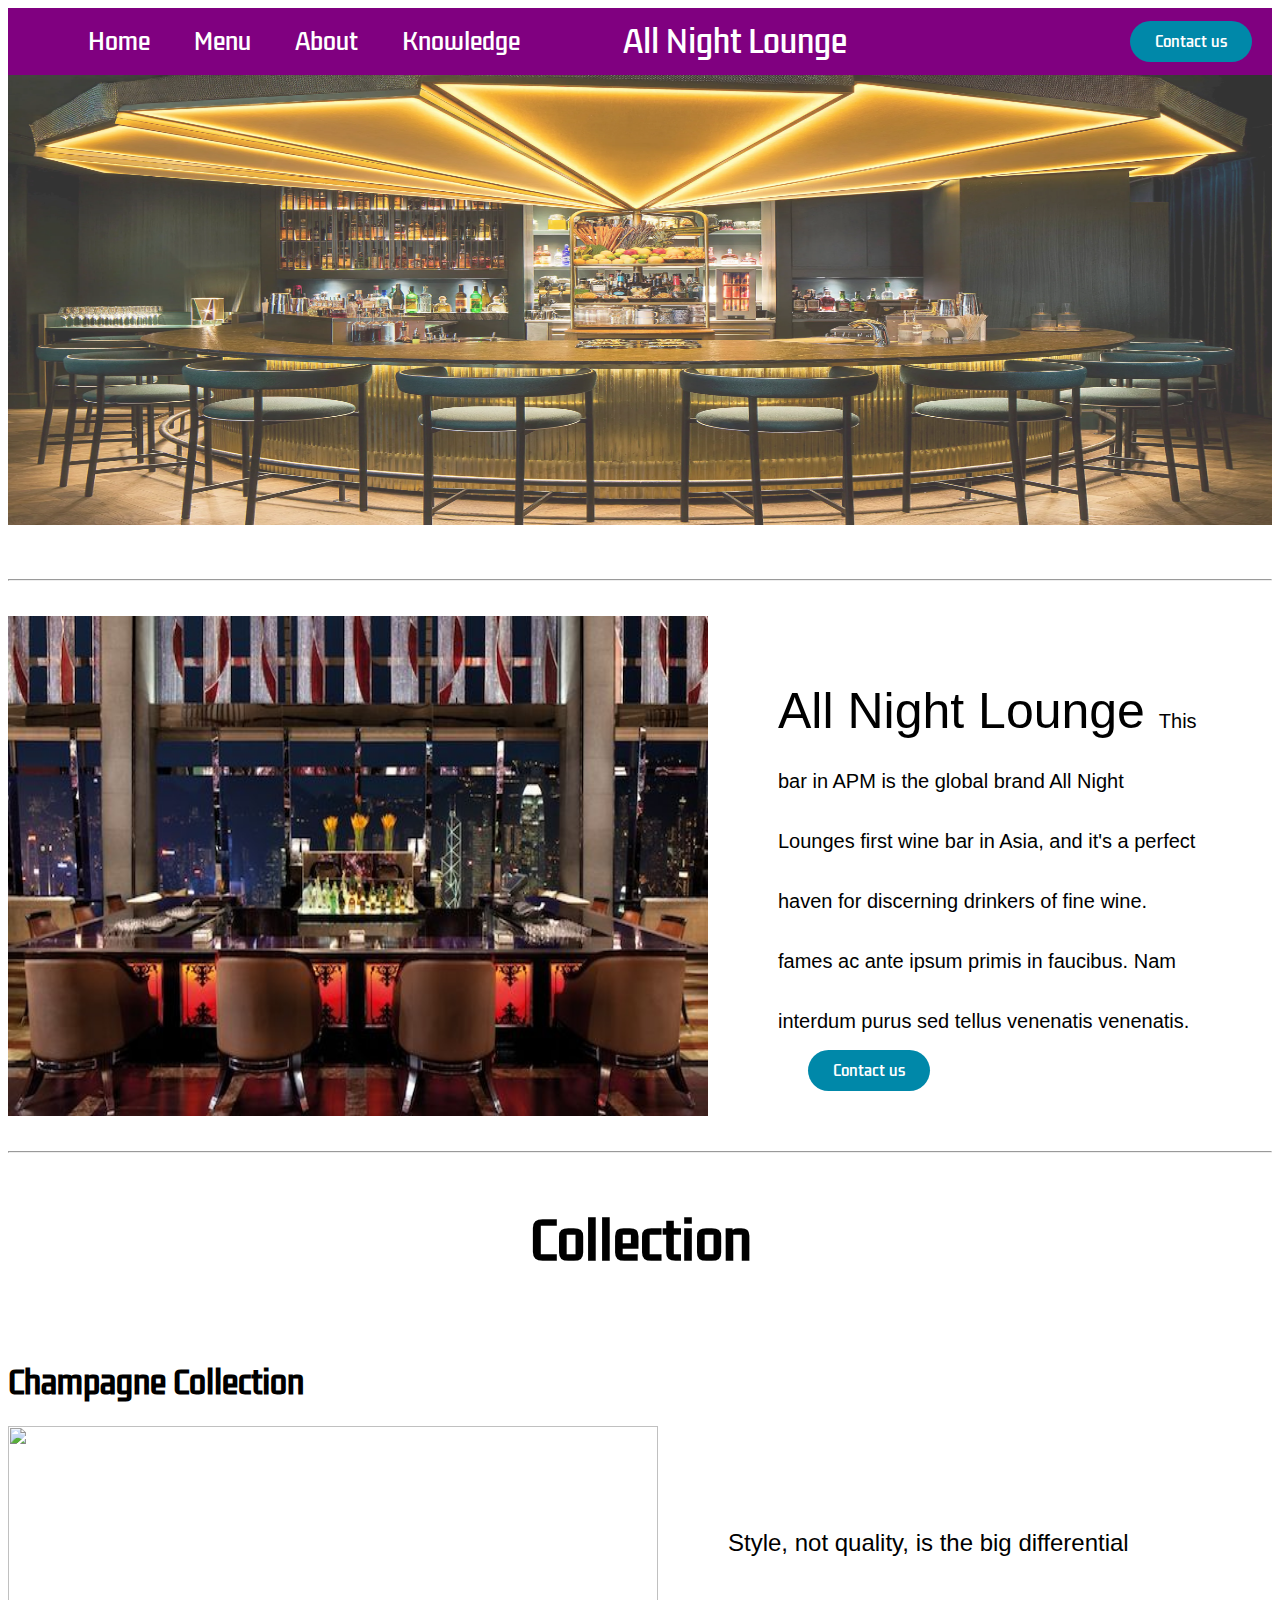
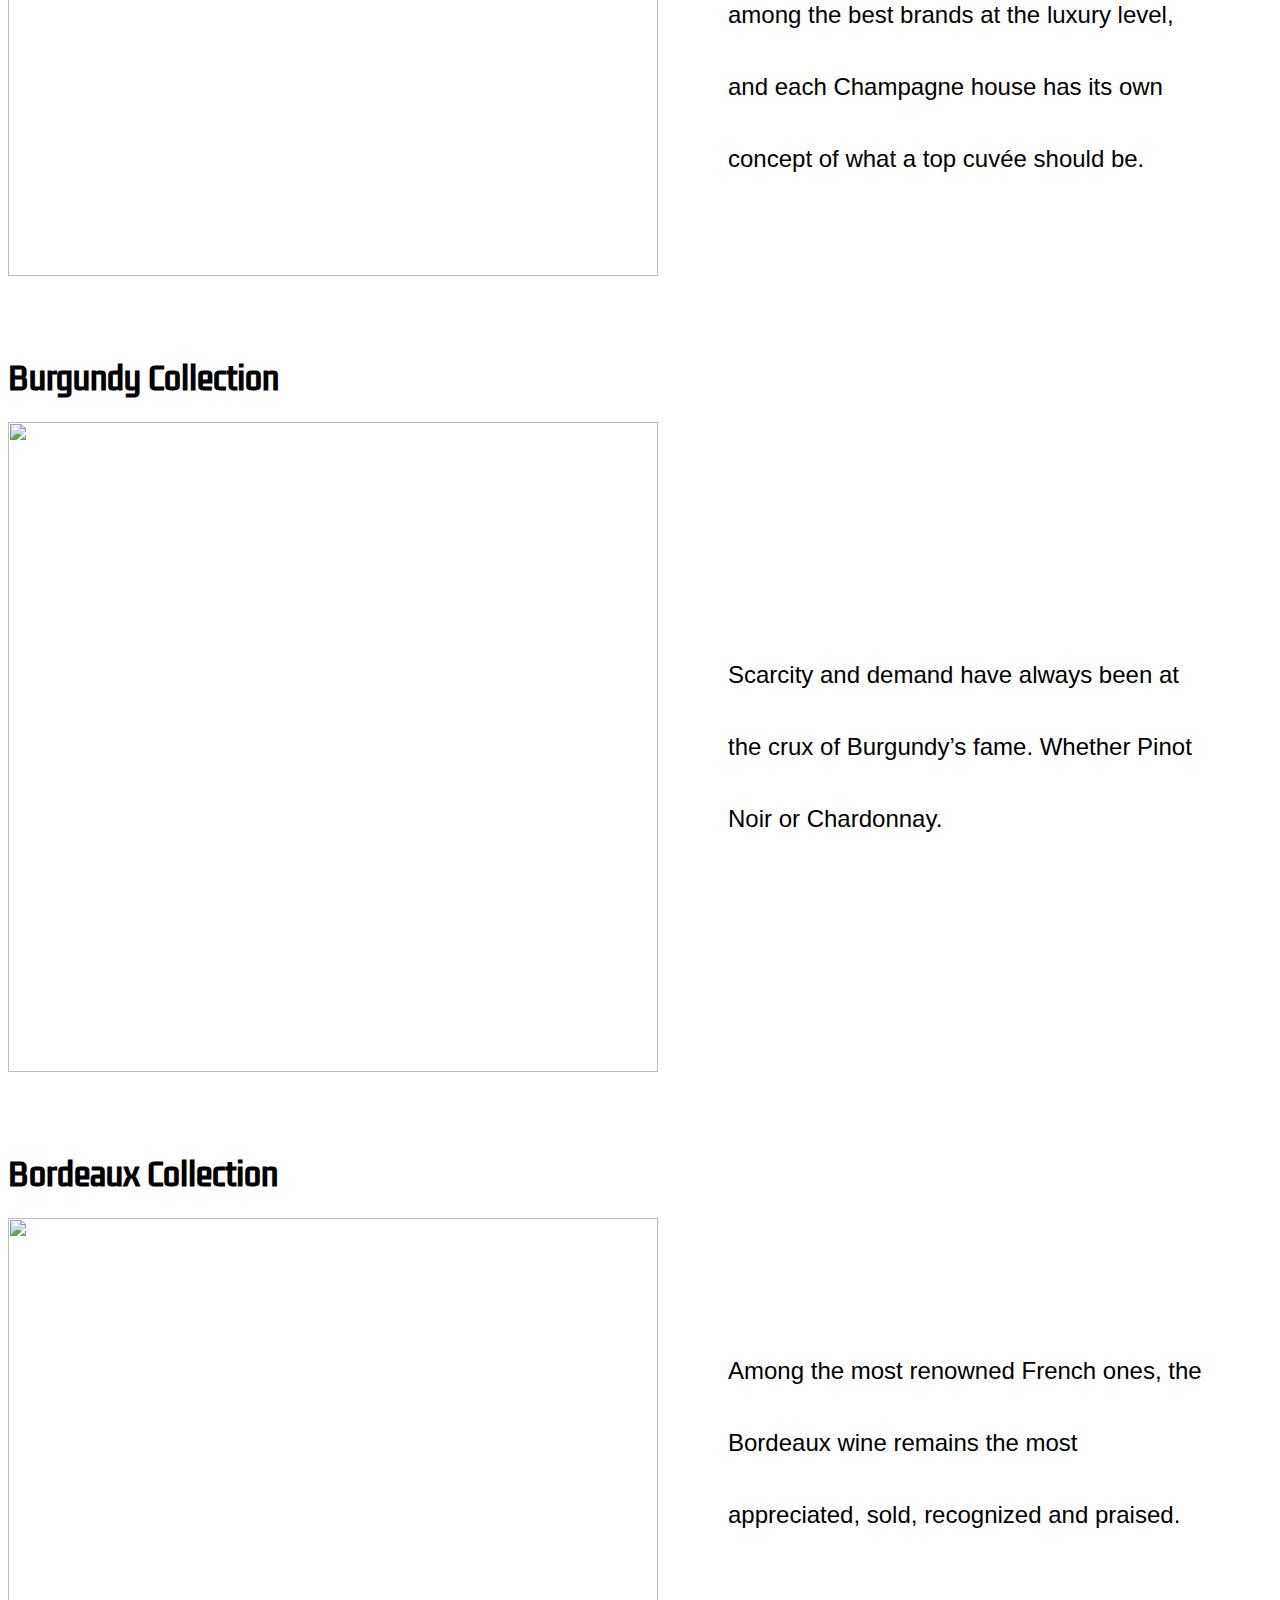
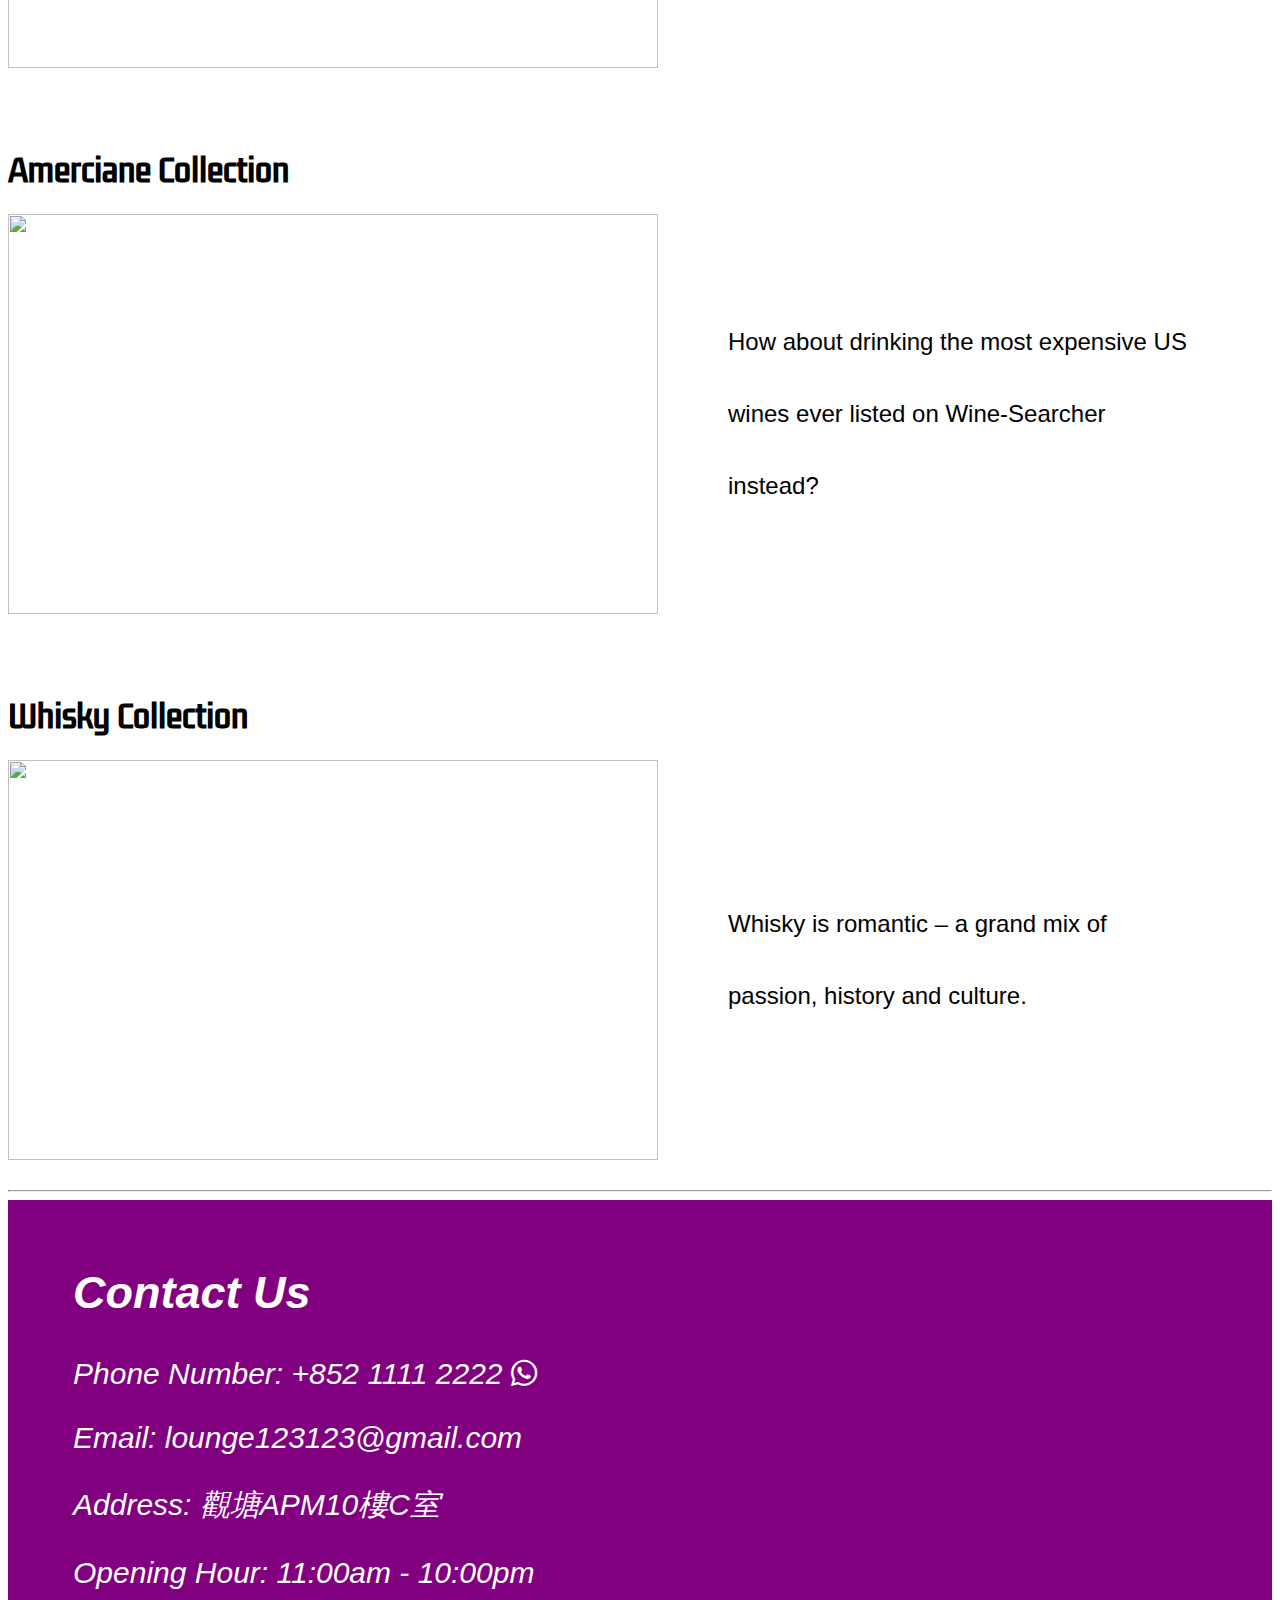
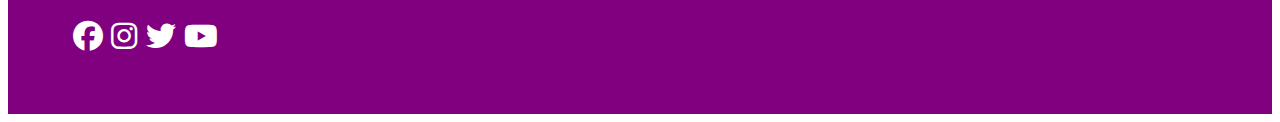
==== index.html @ a7b727e2 "add index" ====
<!DOCTYPE html>
<html lang="en">

<head>
    <meta charset="UTF-8" />
    <meta http-equiv="X-UA-Compatible" content="IE=edge" />
    <meta name="viewport" content="width=device-width, initial-scale=1.0" />
    <title>All night lounge</title>
    <link rel="stylesheet" href="style.css" />
    <link rel="stylesheet" 
href="https://cdnjs.cloudflare.com/ajax/libs/font-awesome/6.1.1/css/all.min.css">

</head>
<body class="main-layout">
    <!-- Navbar -->
    <header>
        <nav id="ReturnToTop">
            <ul class='nav_link'>
                <li><a href='index.html'>Home</a></li>
                <li><a href='menu.html'>Menu</a></li>
                <li><a href='About.html'>About</a></li>
                <li><a href="knowledge.html">Knowledge</a></li>
            </ul>
        </nav>

      <a class="name" href="index.html">All Night Lounge</a>
      <a class="btn" href="#contact"><button>Contact us</button></a>
      
    </header>
    <!-- Title -->
    <main>
        <button type="button" class="topButton"><a href="#ReturnToTop">Back to top</a></button>
        <div class='jumbotro'>
            <div transform: translate3d(0px, 359.5px, 0px); background: url('lounge.webp'); opacity: 1;>
                <img alt='lounge' id='onepic' src="louge.webp" width="100%" height="100%" />
            </div>
        </div>

    </main>
    <hr class='hr1'>
    <div class='intro'>
        <img id='twopic' src="lounge.jpeg" alt="loungeinside">
        <p><span class='key'>All Night Lounge </span>This bar in APM is the global brand All Night Lounges first wine bar in Asia, and it's a perfect haven for discerning drinkers of fine wine.
            fames ac ante ipsum primis in faucibus.
            Nam interdum purus sed tellus venenatis venenatis. </p>

    </div>
    <a class='btn2' href="#contact"><button>Contact us</button></a>

    <p> </p>

    <hr class='hr2'>

    <!-- Collection -->

    <h3 class='collection'>Collection</h3>



    <!-- Main content -->
      <section>
        <h2 class="subtitle-index">Champagne Collection</h2>
        <article id="champagne-index">
            <div class="champagne-index">
                <img src="https://thefinestbubble.com/news-and-reviews/wp-content/uploads/2016/09/thirteen-prestige-cuvee-champagnes-from-vintage-2002-jancis-robinson.jpg" width="650" height="450">
                <p>Style, not quality, is the big differential among the best brands at the luxury level, 
                <br/>
                and each Champagne house has its own concept of what a top cuvée should be.</p>
            </div>
        </article>

        <h2 class="subtitle-index">Burgundy Collection</h2>
        <article id="burgundy-index">
            <div class="burgundy-index">
            <img src="https://www.finewineexperience.com/files/images/BH2020-1990-800-2.jpg" width="650" height="650">
            <p>Scarcity and demand have always been at the crux of Burgundy’s fame. Whether Pinot Noir or Chardonnay.</p>
            </div> 
        </article>

        <h2 class="subtitle-index">Bordeaux Collection</h2>
        <article id="bordeaux-index">
            <div class="bordeaux-index">
            <img src="https://keyassets.timeincuk.net/inspirewp/live/wp-content/uploads/sites/34/2022/05/Sothebys-rare-bordeaux-vinous-treasures-920x609.jpg" width="650" height="450">
            <p>Among the most renowned French ones, the Bordeaux wine remains the most appreciated, sold, recognized and praised.</p>
            </div>
        </article>

        <h2 class="subtitle-index">Amerciane Collection</h2>
        <article id="americiane-index">
            <div class="americiane-index">
            <img src="https://robbreport.com/wp-content/uploads/2020/05/california-cult-wines.jpg" width="650" height="400">
            <p>How about drinking the most expensive US wines ever listed on Wine-Searcher instead?</p>
            </div>
        </article>

        <h2 class="subtitle-index">Whisky Collection</h2>
        <article id="macallan-index">
            <div class="macallan-index">
            <img src="https://svcollective.com/wp-content/uploads/2020/05/im-120442-1024x629.jpg" width="650" height="400">
            <p>Whisky is romantic – a grand mix of passion, history and culture.</p>
            </div>
        </article>        
    </section>
</body>

    <hr class='hr2'>

<!-- Contact Us -->
<footer class="contactUs">
    <div class="contact" id="contact">
        <div class="contactInfo">
            <h2>Contact Us</h2>
            <p>Phone Number: +852 1111 2222 <i class="fa-brands fa-whatsapp"></i></p>
            <p>Email: lounge123123@gmail.com</p>
            <p>Address: 觀塘APM10樓C室</p>
            <p>Opening Hour: 11:00am - 10:00pm</p>
            <i class="fa-brands fa-facebook"></i>
            <i class="fa-brands fa-instagram"></i>
            <i class="fa-brands fa-twitter"></i>
            <i class="fa-brands fa-youtube"></i>
        </div>
        <div class="map">
            <iframe
                src="https://www.google.com/maps/embed?pb=!1m18!1m12!1m3!1d7382.169802603218!2d114.22345111855562!3d22.3126286170932!2m3!1f0!2f0!3f0!3m2!1i1024!2i768!4f13.1!3m3!1m2!1s0x3404014f93f2b10f%3A0xf5e1a2461194aa9a!2sAPM!5e0!3m2!1szh-TW!2shk!4v1654232585144!5m2!1szh-TW!2shk"
                width="600" height="450" style="border: 0" allowfullscreen="" loading="lazy"
                referrerpolicy="no-referrer-when-downgrade"></iframe>
        </div>
    </div>
</footer>

</html>
---- style.css ----
/* contactUS style */
@import url("https://fonts.googleapis.com/css2?family=Kdam+Thmor+Pro&display=swap");
.contactUs {
  background-color: purple;
}
.contact {
  padding: 30px;
  display: flex;
  justify-content: space-around;
}
.contactInfo {
  font-size: 30px;
  font-family: "Trebuchet MS", "Lucida Sans Unicode", "Lucida Grande",
    "Lucida Sans", Arial, sans-serif;
  font-style: oblique;
  color: white;
}

/* Nav Bars*/
li,
a,
button {
  font-family: "Kdam Thmor Pro", sans-serif;
  font-size: larger;
  color: white;
  text-decoration: none;
}
header {
  display: flex;
  justify-content: space-between;
  align-items: center;
  background-color: purple;
  padding: 0 20px;
}
.nav_link {
  list-style: none;
}
.nav_link li {
  display: inline-block;
  padding: 0px 20px;
}
.nav_link li a {
  transition: all 0.3s ease 0s;
}
.nav_link li a:hover {
  color: green;
}
button {
  padding: 9px 25px;
  background-color: rgba(0, 136, 169, 1);
  border: none;
  border-radius: 50px;
  font-size: 15px;
  cursor: pointer;

  transition: all 0.3s ease 0s;
}
button:hover {
  background-color: rgba(0, 136, 169, 0.8);
}
.name {
  font-size: 30px;
  margin-right: 200px;
}
.name:hover {
  color: green;
}
#onepic {
  opacity: 0.8;
  height: 450px;
}


/*Intro*/
#twopic {
  width: 700px;
  height: 500px;
}
.collection {
  text-align: center;
  font-family: "Kdam Thmor Pro", sans-serif;
  font-size: 50px;
}
.hr1 {
  margin-top: 50px;
  margin-bottom: 30px;
}
.hr2 {
  margin-top: 30px;
}
.intro {
  display: flex;
  justify-content: space-between;
  align-items: center;
}
.intro p {
  margin: 70px;
  line-height: 3em;
  font-weight: 100px;
  font-size: 20px;
  font-family: "Trebuchet MS", "Lucida Sans Unicode", "Lucida Grande",
  "Lucida Sans", Arial, sans-serif;
}
.key {
  font-size: 50px;
  font-weight: 200px;
}
.btn2 {
  position: absolute;
  right: 350px;
  top: 1050px;
}
.topButton {
  position: fixed;
  top: 880px;
  left: 1750px;
}

/* index main context style */
.subtitle-index {
  text-align: left;
  font-family: "Kdam Thmor Pro", sans-serif;
  font-size: 30px;
  margin-top: 80px;
  margin-bottom: 20px;
}
.champagne-index {
  display: flex;
  justify-content: flex-start;
  align-items: center;
}
.champagne-index p {
  margin: 70px;
  line-height: 3em;
  font-weight: 100px;
  font-size: 24px;
  font-family: "Trebuchet MS", "Lucida Sans Unicode", "Lucida Grande",
  "Lucida Sans", Arial, sans-serif;
}
.burgundy-index {
  display: flex;
  justify-content: flex-start;
  align-items: center;
}
.burgundy-index p {
  margin: 70px;
  line-height: 3em;
  font-weight: 100px;
  font-size: 24px;
  font-family: "Trebuchet MS", "Lucida Sans Unicode", "Lucida Grande",
  "Lucida Sans", Arial, sans-serif;
}
.bordeaux-index {
  display: flex;
  justify-content: flex-start;
  align-items: center;
}
.bordeaux-index p {
  margin: 70px;
  line-height: 3em;
  font-weight: 100px;
  font-size: 24px;
  font-family: "Trebuchet MS", "Lucida Sans Unicode", "Lucida Grande",
  "Lucida Sans", Arial, sans-serif;
}
.americiane-index {
  display: flex;
  justify-content: flex-start;
  align-items: center;
}
.americiane-index p {
  margin: 70px;
  line-height: 3em;
  font-weight: 100px;
  font-size: 24px;
  font-family: "Trebuchet MS", "Lucida Sans Unicode", "Lucida Grande",
  "Lucida Sans", Arial, sans-serif;
}
.macallan-index {
  display: flex;
  justify-content: flex-start;
  align-items: center;
}
.macallan-index p {
  margin: 70px;
  line-height: 3em;
  font-weight: 100px;
  font-size: 24px;
  font-family: "Trebuchet MS", "Lucida Sans Unicode", "Lucida Grande",
  "Lucida Sans", Arial, sans-serif;
}

/*Menu Page*/
.menutitle {
  text-align: center;
  font-family: "Kdam Thmor Pro", sans-serif;
  font-size: 50px;
}

#champagne1 {
  margin-left: 200px;
  line-height: 2.5em;
}
#redwine {
  margin-left: 200px;
  margin-top:100px;
  line-height: 2.5em;
}
#redwine {
  margin-left: 200px;
  margin-top:100px;
  line-height: 2.5em;
}
#whitewine {
  margin-left: 200px;
  margin-top:100px;
  line-height: 2.5em;
}

#whisky2 {
  margin-left: 200px;
  margin-top:100px;
  line-height: 2.5em;
}
#submit1 {
  text-align: center;
  margin-top: 80px;
  margin-bottom: 80px; 
}
#submit2 {
  background-color: rgba(0, 136, 169, 1);
  border: none;
  border-radius: 50px;
  font-size: 15px;
  cursor: pointer;
  color: white;
  font-size: xx-large;
}

#submit2:hover {
  background-color: rgba(0, 136, 169, 0.8);
}
td { 
  padding: 1em; 
  padding-right: 5em; 
} 

/* knowledge content style */
.knowledge {
  text-align: center;
  font-family: "Kdam Thmor Pro", sans-serif;
  font-size: 50px;
}
.subtitle {
  text-align: left;
  font-family: "Kdam Thmor Pro", sans-serif;
  font-size: 30px;
  margin-top: 80px;
  margin-bottom: 20px;
}
.champagne {
  display: flex;
  justify-content: space-between;
  align-items: center;
}
.champagne p {
  margin: 70px;
  line-height: 3em;
  font-weight: 100px;
  font-size: 24px;
  font-family: "Trebuchet MS", "Lucida Sans Unicode", "Lucida Grande",
  "Lucida Sans", Arial, sans-serif;
}
.redwine {
  display: flex;
  justify-content: space-between;
  align-items: center;
}
.redwine p {
  margin: 70px;
  line-height: 3em;
  font-weight: 100px;
  font-size: 24px;
  font-family: "Trebuchet MS", "Lucida Sans Unicode", "Lucida Grande",
  "Lucida Sans", Arial, sans-serif;
}
.whitewine {
  display: flex;
  justify-content: space-between;
  align-items: center;
}
.whitewine p {
  margin: 70px;
  line-height: 3em;
  font-weight: 100px;
  font-size: 24px;
  font-family: "Trebuchet MS", "Lucida Sans Unicode", "Lucida Grande",
  "Lucida Sans", Arial, sans-serif;
}
.whisky {
  display: flex;
  justify-content: space-between;
  align-items: center;
}
.whisky p {
  margin: 70px;
  line-height: 3em;
  font-weight: 100px;
  font-size: 24px;
  font-family: "Trebuchet MS", "Lucida Sans Unicode", "Lucida Grande",
  "Lucida Sans", Arial, sans-serif;
}

/* About style */
.about-us {
  text-align: center;
  font-family: "Kdam Thmor Pro", sans-serif;
  font-size: 50px;
}
.about-us-mv {
 text-align: center;
  font-family: "Kdam Thmor Pro", sans-serif;
  font-size: 40px; 
}  
.about-subtitle {
  text-align: left;
  font-family: "Kdam Thmor Pro", sans-serif;
  font-size: 30px;
}
.night-story {
  display: flex;
  justify-content: space-around;
  align-items: center;
}
.night-story p {
  margin: 50px;
  line-height: 3em;
  font-weight: 100px;
  font-size: 24px;
  font-family: "Trebuchet MS", "Lucida Sans Unicode", "Lucida Grande",
  "Lucida Sans", Arial, sans-serif;
}
.purpose {
  display: flex;
  justify-content: space-around;
  align-items: center;
}
.purpose p {
  margin: 50px;
  line-height: 3em;
  font-weight: 100px;
  font-size: 24px;
  font-family: "Trebuchet MS", "Lucida Sans Unicode", "Lucida Grande",
  "Lucida Sans", Arial, sans-serif;
}
.mission {
  display: flex;
  justify-content: space-around;
  align-items: center;
}
.mission p {
  margin: 50px;
  line-height: 3em;
  font-weight: 100px;
  font-size: 24px;
  font-family: "Trebuchet MS", "Lucida Sans Unicode", "Lucida Grande",
  "Lucida Sans", Arial, sans-serif;
}
.vision {
  display: flex;
  justify-content: space-around;
  align-items: center;
}
.vision p {
  margin: 50px;
  line-height: 3em;
  font-weight: 100px;
  font-size: 24px;
  font-family: "Trebuchet MS", "Lucida Sans Unicode", "Lucida Grande",
  "Lucida Sans", Arial, sans-serif;
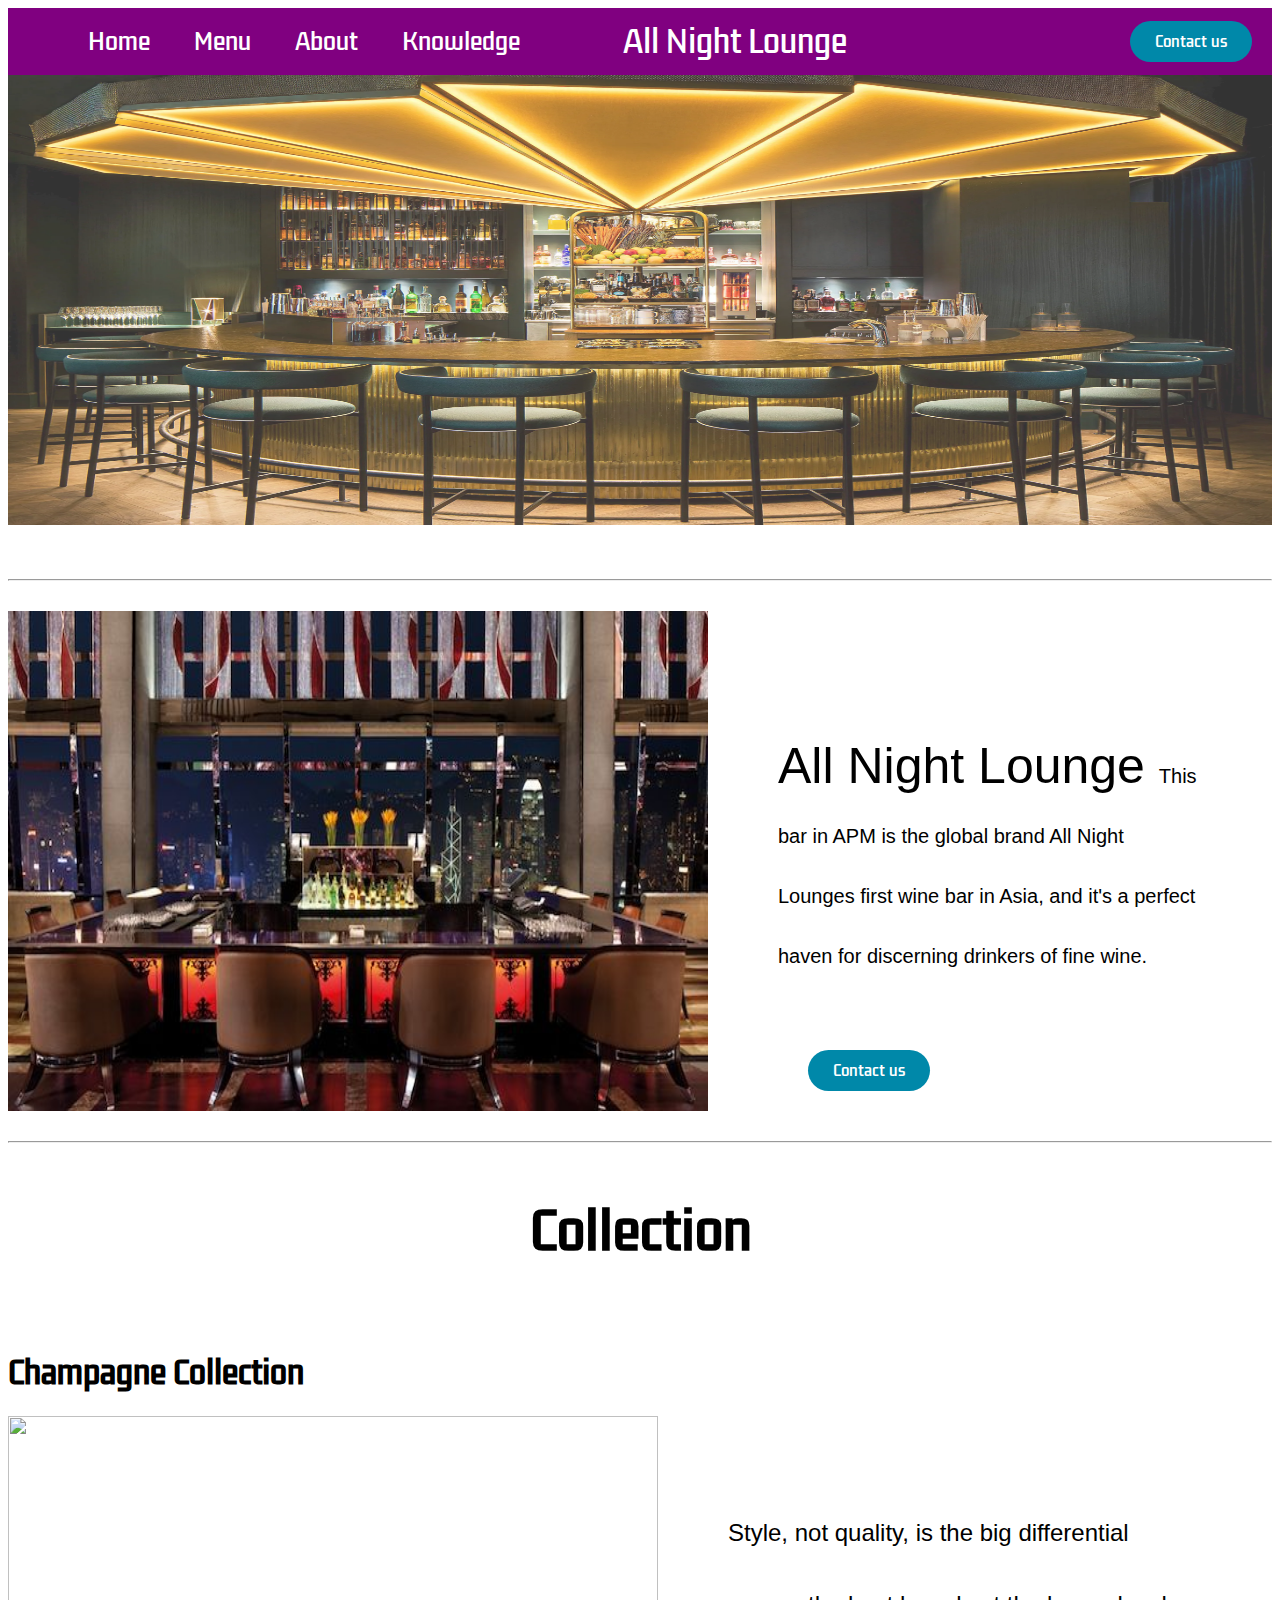
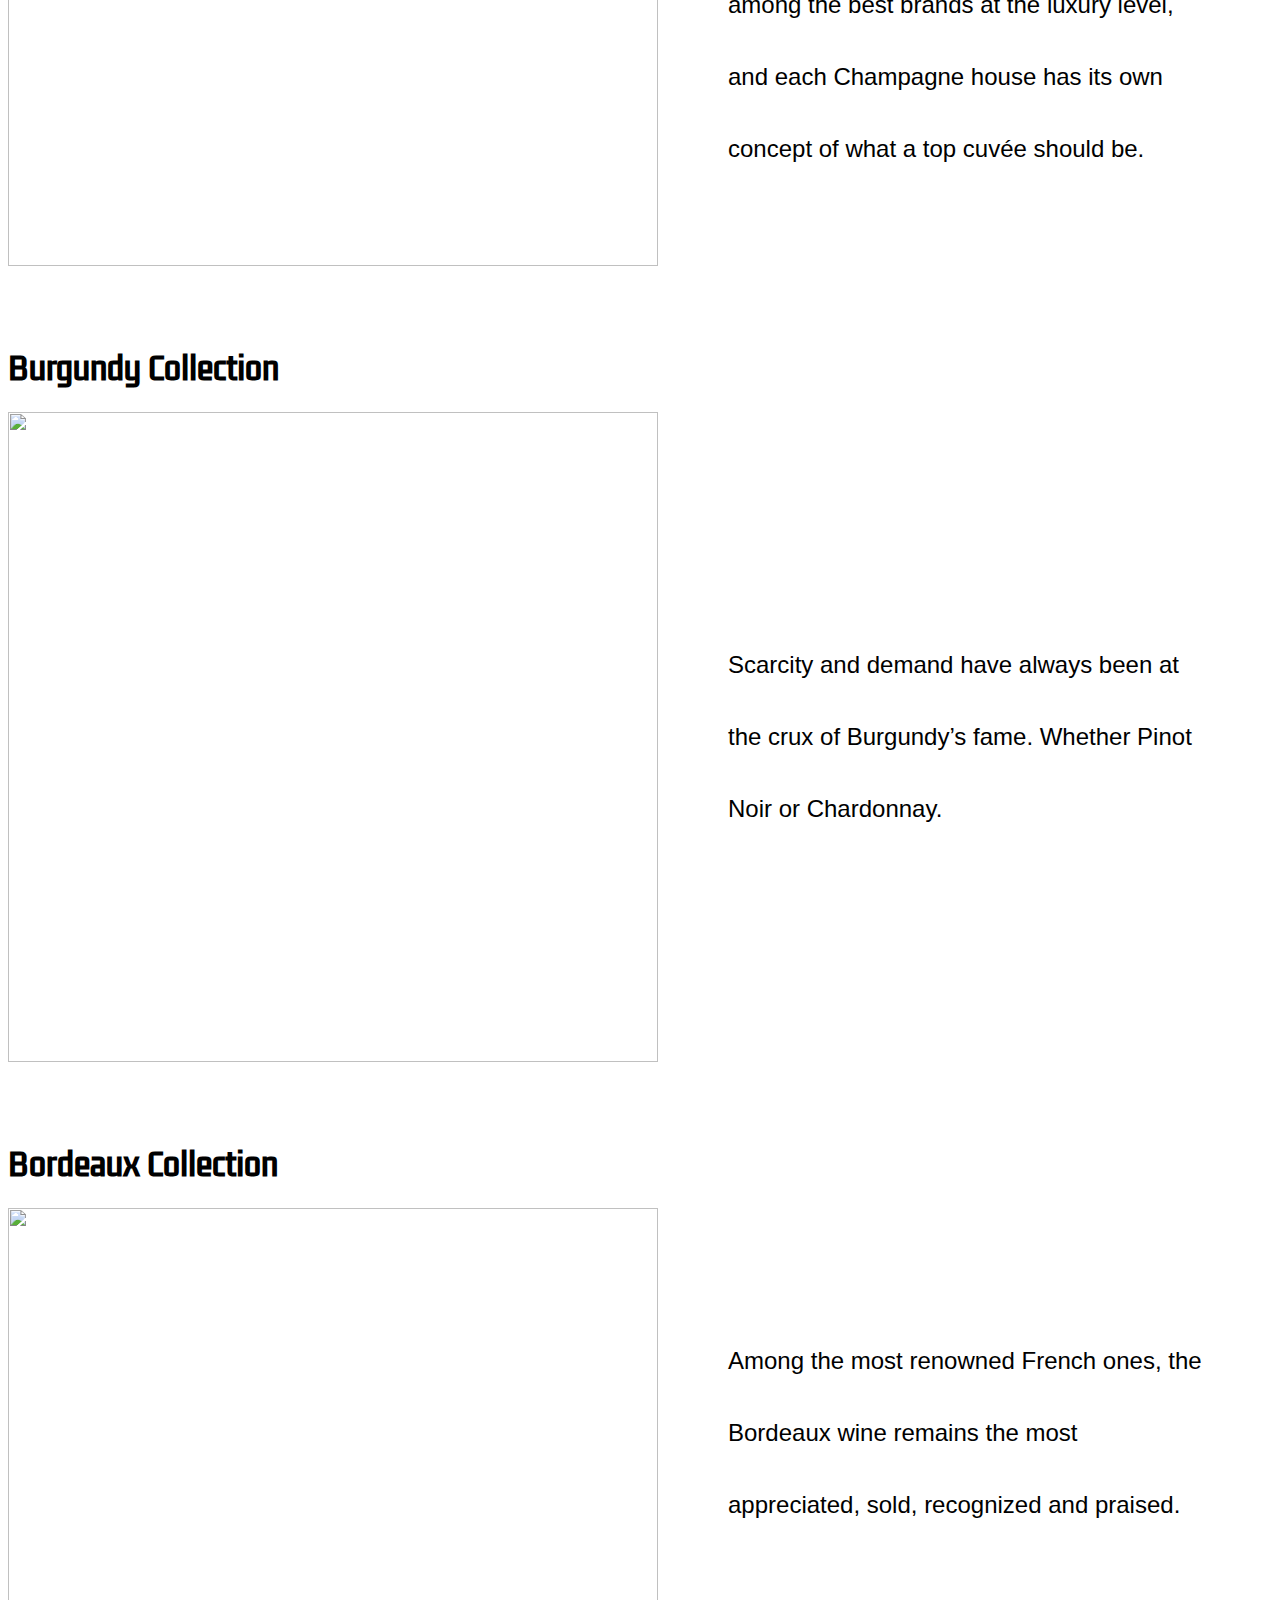
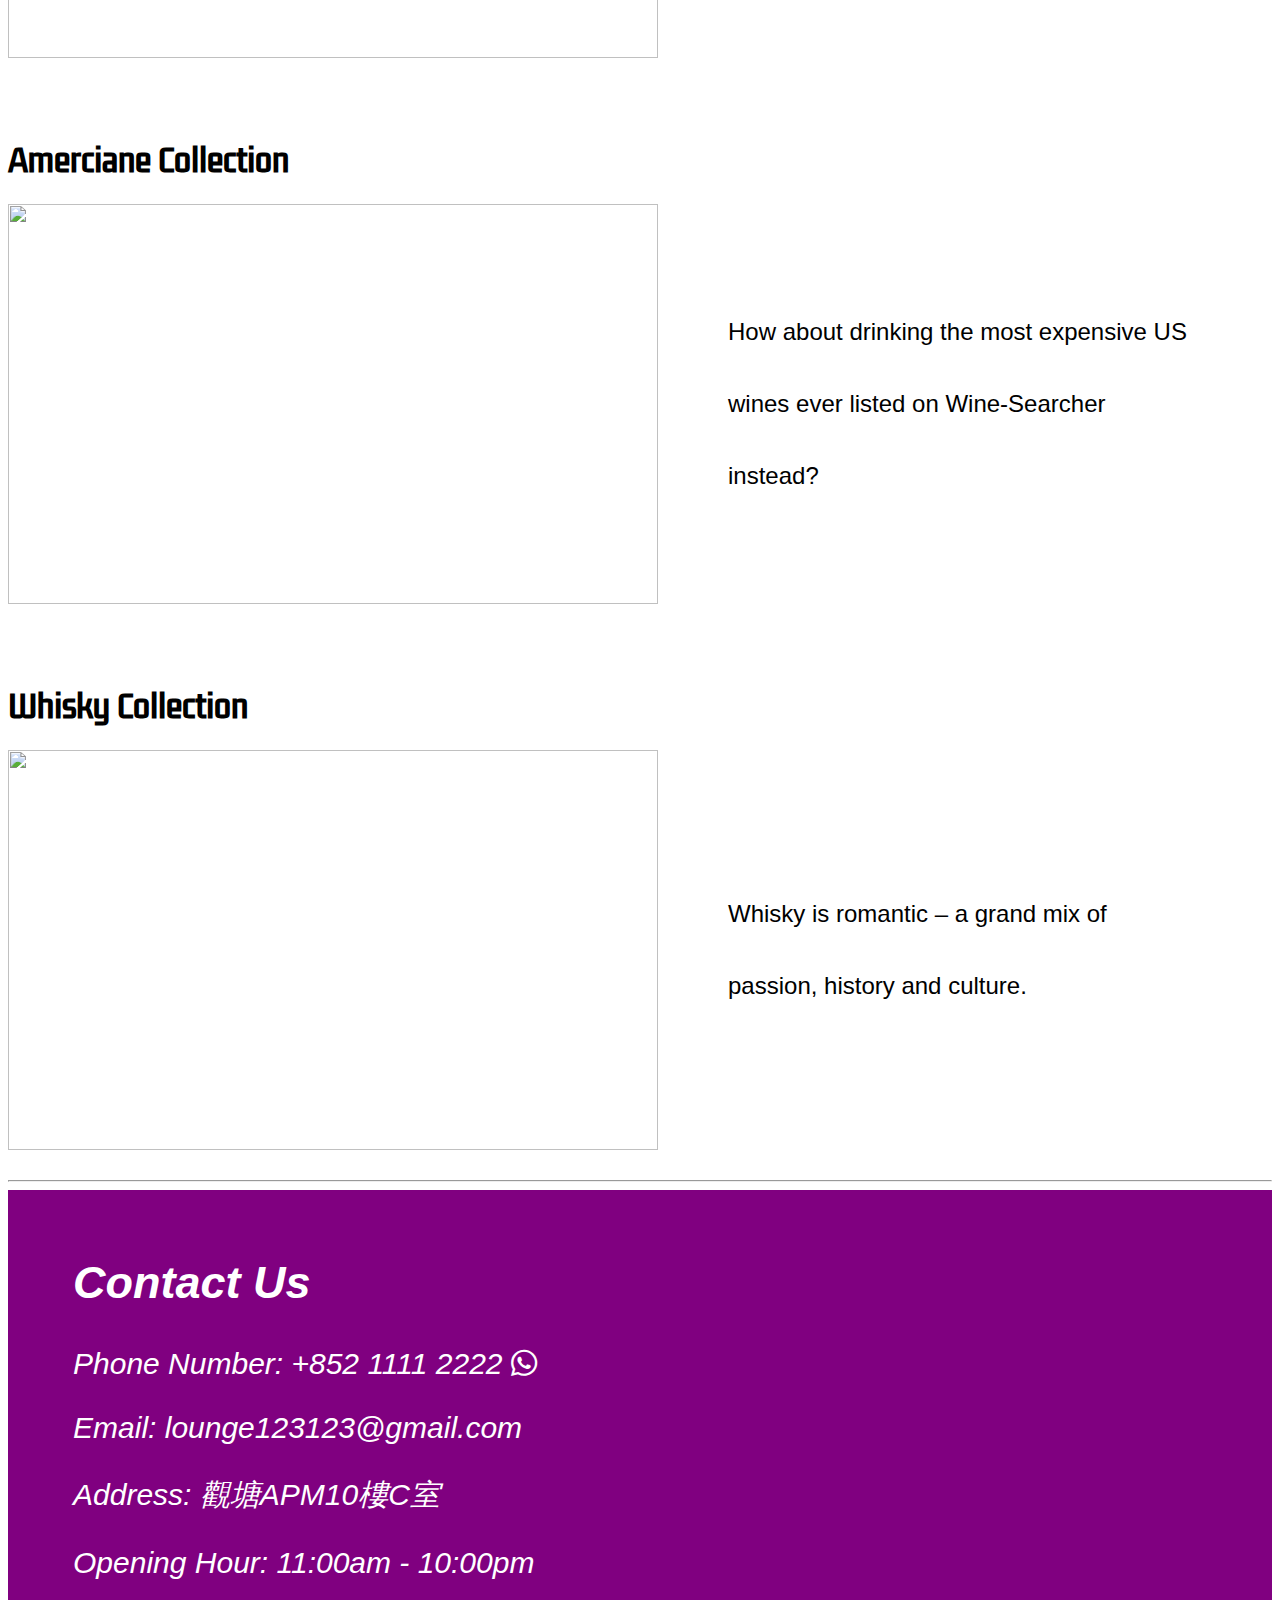
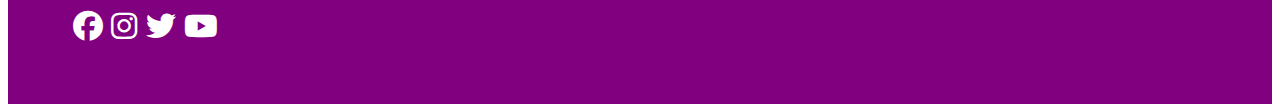
==== commit 2bb11d76: "updated index" ====
--- a/index.html
+++ b/index.html
@@ -40,9 +40,7 @@
     <hr class='hr1'>
     <div class='intro'>
         <img id='twopic' src="lounge.jpeg" alt="loungeinside">
-        <p><span class='key'>All Night Lounge </span>This bar in APM is the global brand All Night Lounges first wine bar in Asia, and it's a perfect haven for discerning drinkers of fine wine.
-            fames ac ante ipsum primis in faucibus.
-            Nam interdum purus sed tellus venenatis venenatis. </p>
+        <p><span class='key'>All Night Lounge </span>This bar in APM is the global brand All Night Lounges first wine bar in Asia, and it's a perfect haven for discerning drinkers of fine wine.</p>
 
     </div>
     <a class='btn2' href="#contact"><button>Contact us</button></a>
--- a/style.css
+++ b/style.css
@@ -377,4 +377,4 @@
   font-weight: 100px;
   font-size: 24px;
   font-family: "Trebuchet MS", "Lucida Sans Unicode", "Lucida Grande",
-  "Lucida Sans", Arial, sans-serif;
+  "Lucida Sans", Arial, sans-serif;}
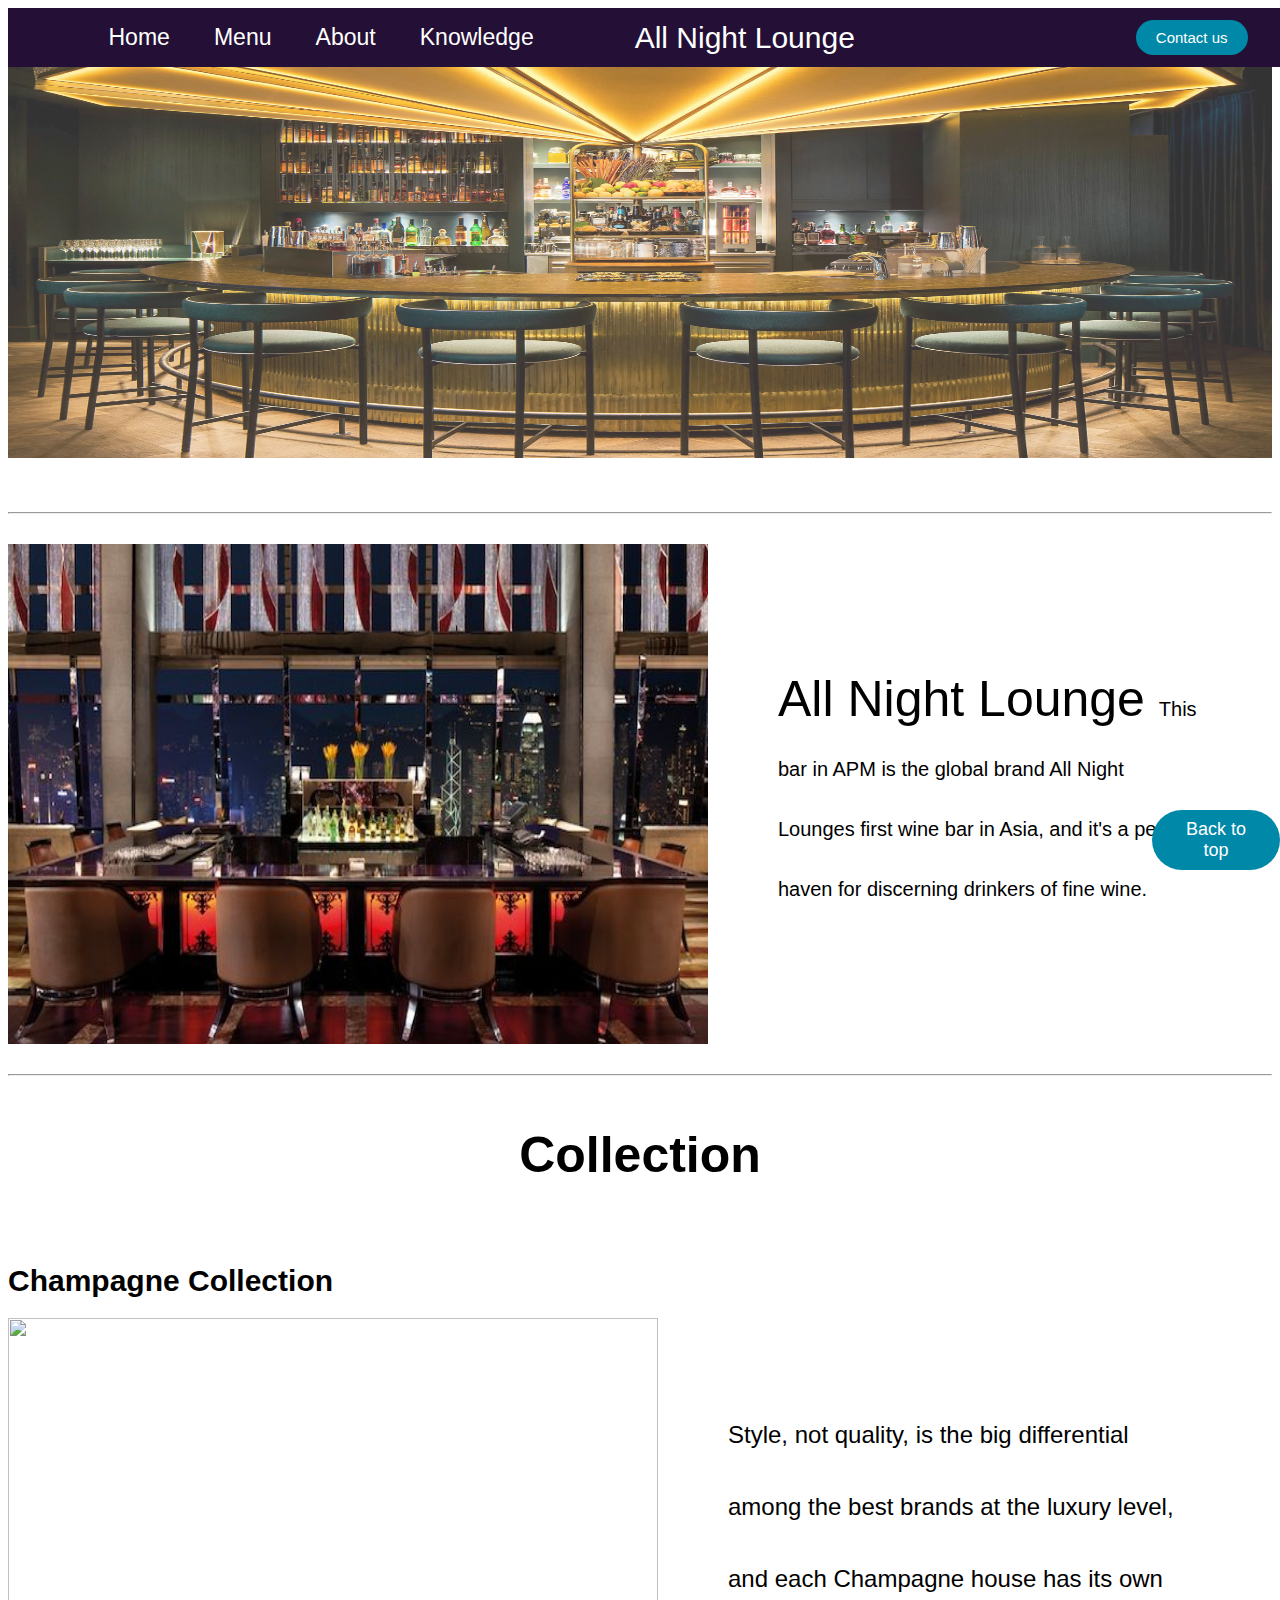
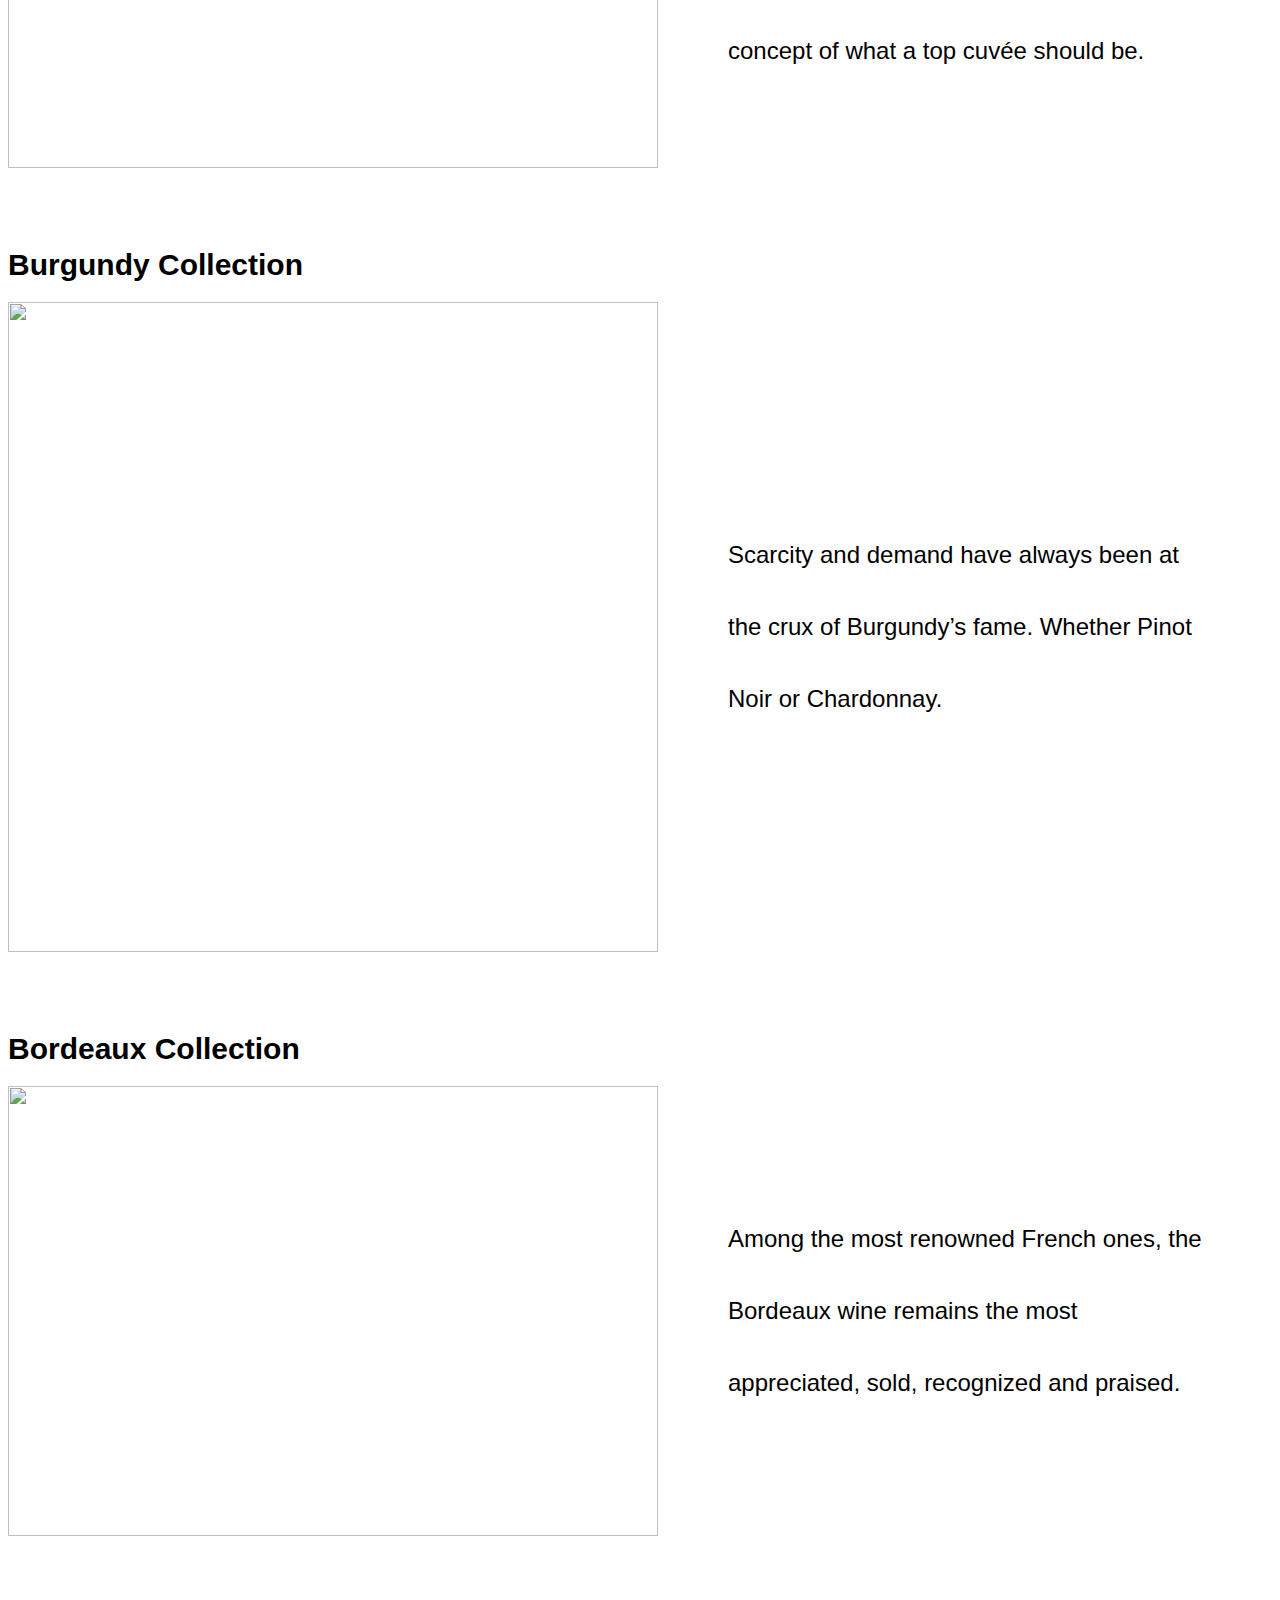
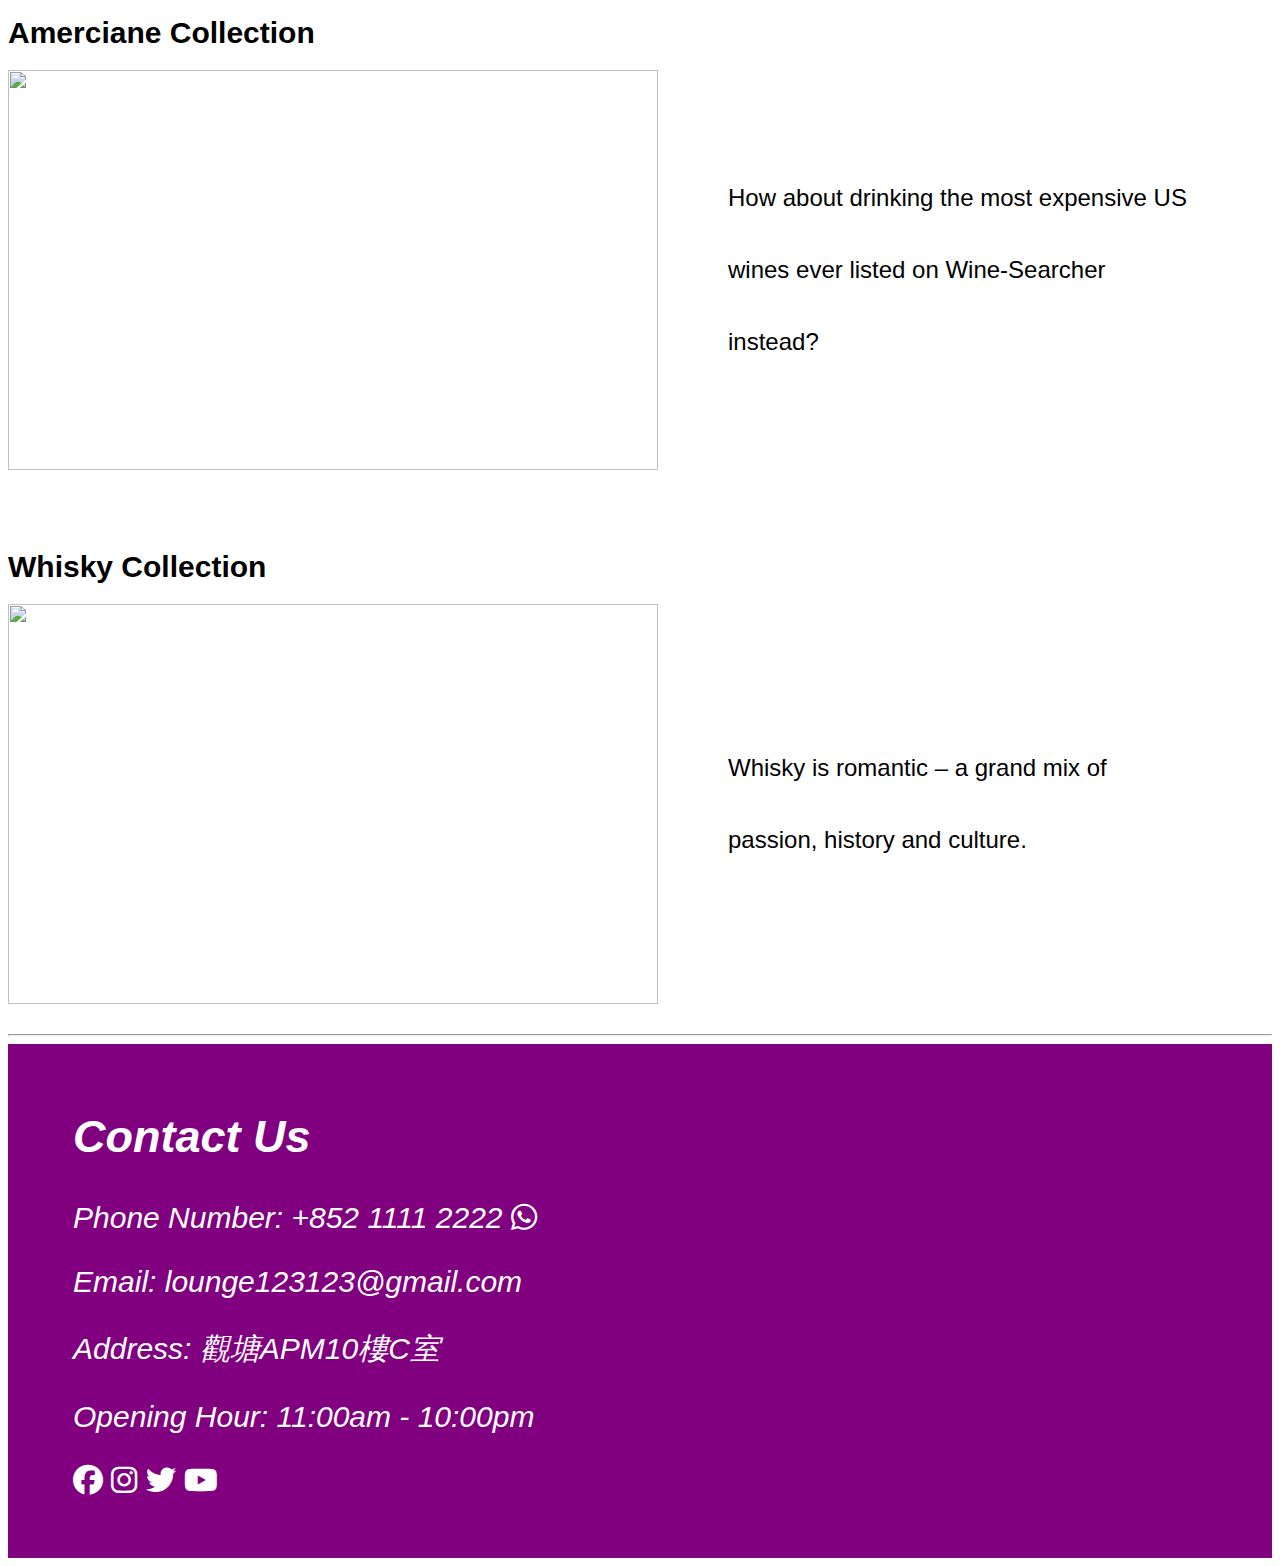
==== commit ea6e6468: "color changed + Nav fixed" ====
--- a/index.html
+++ b/index.html
@@ -7,10 +7,10 @@
     <meta name="viewport" content="width=device-width, initial-scale=1.0" />
     <title>All night lounge</title>
     <link rel="stylesheet" href="style.css" />
-    <link rel="stylesheet" 
-href="https://cdnjs.cloudflare.com/ajax/libs/font-awesome/6.1.1/css/all.min.css">
+    <link rel="stylesheet" href="https://cdnjs.cloudflare.com/ajax/libs/font-awesome/6.1.1/css/all.min.css">
 
 </head>
+
 <body class="main-layout">
     <!-- Navbar -->
     <header>
@@ -23,9 +23,9 @@
             </ul>
         </nav>
 
-      <a class="name" href="index.html">All Night Lounge</a>
-      <a class="btn" href="#contact"><button>Contact us</button></a>
-      
+        <a class="name" href="index.html">All Night Lounge</a>
+        <a class="btn" href="#contact"><button>Contact us</button></a>
+
     </header>
     <!-- Title -->
     <main>
@@ -40,10 +40,11 @@
     <hr class='hr1'>
     <div class='intro'>
         <img id='twopic' src="lounge.jpeg" alt="loungeinside">
-        <p><span class='key'>All Night Lounge </span>This bar in APM is the global brand All Night Lounges first wine bar in Asia, and it's a perfect haven for discerning drinkers of fine wine.</p>
+        <p><span class='key'>All Night Lounge </span>This bar in APM is the global brand All Night Lounges first wine
+            bar in Asia, and it's a perfect haven for discerning drinkers of fine wine.</p>
 
     </div>
-    <a class='btn2' href="#contact"><button>Contact us</button></a>
+
 
     <p> </p>
 
@@ -56,52 +57,60 @@
 
 
     <!-- Main content -->
-      <section>
+    <section>
         <h2 class="subtitle-index">Champagne Collection</h2>
         <article id="champagne-index">
             <div class="champagne-index">
-                <img src="https://thefinestbubble.com/news-and-reviews/wp-content/uploads/2016/09/thirteen-prestige-cuvee-champagnes-from-vintage-2002-jancis-robinson.jpg" width="650" height="450">
-                <p>Style, not quality, is the big differential among the best brands at the luxury level, 
-                <br/>
-                and each Champagne house has its own concept of what a top cuvée should be.</p>
+                <img src="https://thefinestbubble.com/news-and-reviews/wp-content/uploads/2016/09/thirteen-prestige-cuvee-champagnes-from-vintage-2002-jancis-robinson.jpg"
+                    width="650" height="450">
+                <p>Style, not quality, is the big differential among the best brands at the luxury level,
+                    <br />
+                    and each Champagne house has its own concept of what a top cuvée should be.
+                </p>
             </div>
         </article>
 
         <h2 class="subtitle-index">Burgundy Collection</h2>
         <article id="burgundy-index">
             <div class="burgundy-index">
-            <img src="https://www.finewineexperience.com/files/images/BH2020-1990-800-2.jpg" width="650" height="650">
-            <p>Scarcity and demand have always been at the crux of Burgundy’s fame. Whether Pinot Noir or Chardonnay.</p>
-            </div> 
+                <img src="https://www.finewineexperience.com/files/images/BH2020-1990-800-2.jpg" width="650"
+                    height="650">
+                <p>Scarcity and demand have always been at the crux of Burgundy’s fame. Whether Pinot Noir or
+                    Chardonnay.</p>
+            </div>
         </article>
 
         <h2 class="subtitle-index">Bordeaux Collection</h2>
         <article id="bordeaux-index">
             <div class="bordeaux-index">
-            <img src="https://keyassets.timeincuk.net/inspirewp/live/wp-content/uploads/sites/34/2022/05/Sothebys-rare-bordeaux-vinous-treasures-920x609.jpg" width="650" height="450">
-            <p>Among the most renowned French ones, the Bordeaux wine remains the most appreciated, sold, recognized and praised.</p>
+                <img src="https://keyassets.timeincuk.net/inspirewp/live/wp-content/uploads/sites/34/2022/05/Sothebys-rare-bordeaux-vinous-treasures-920x609.jpg"
+                    width="650" height="450">
+                <p>Among the most renowned French ones, the Bordeaux wine remains the most appreciated, sold, recognized
+                    and praised.</p>
             </div>
         </article>
 
         <h2 class="subtitle-index">Amerciane Collection</h2>
         <article id="americiane-index">
             <div class="americiane-index">
-            <img src="https://robbreport.com/wp-content/uploads/2020/05/california-cult-wines.jpg" width="650" height="400">
-            <p>How about drinking the most expensive US wines ever listed on Wine-Searcher instead?</p>
+                <img src="https://robbreport.com/wp-content/uploads/2020/05/california-cult-wines.jpg" width="650"
+                    height="400">
+                <p>How about drinking the most expensive US wines ever listed on Wine-Searcher instead?</p>
             </div>
         </article>
 
         <h2 class="subtitle-index">Whisky Collection</h2>
         <article id="macallan-index">
             <div class="macallan-index">
-            <img src="https://svcollective.com/wp-content/uploads/2020/05/im-120442-1024x629.jpg" width="650" height="400">
-            <p>Whisky is romantic – a grand mix of passion, history and culture.</p>
+                <img src="https://svcollective.com/wp-content/uploads/2020/05/im-120442-1024x629.jpg" width="650"
+                    height="400">
+                <p>Whisky is romantic – a grand mix of passion, history and culture.</p>
             </div>
-        </article>        
+        </article>
     </section>
 </body>
 
-    <hr class='hr2'>
+<hr class='hr2'>
 
 <!-- Contact Us -->
 <footer class="contactUs">
--- a/style.css
+++ b/style.css
@@ -1,3 +1,6 @@
+*{
+  box-sizing: border-box
+}
 /* contactUS style */
 @import url("https://fonts.googleapis.com/css2?family=Kdam+Thmor+Pro&display=swap");
 .contactUs {
@@ -27,13 +30,20 @@
 }
 header {
   display: flex;
-  justify-content: space-between;
-  align-items: center;
-  background-color: purple;
-  padding: 0 20px;
-}
+  justify-content: space-around;
+  align-items: center;
+  background-color: rgb(36, 16, 54);
+  padding: 0;
+  z-index: 10;
+  position: fixed;
+  width: 100%; 
+
+  
+}
+
 .nav_link {
   list-style: none;
+  
 }
 .nav_link li {
   display: inline-block;
@@ -43,15 +53,16 @@
   transition: all 0.3s ease 0s;
 }
 .nav_link li a:hover {
-  color: green;
+  color: rgb(242, 250, 7 );
 }
 button {
-  padding: 9px 25px;
+  padding: 9px 20px;
   background-color: rgba(0, 136, 169, 1);
   border: none;
   border-radius: 50px;
   font-size: 15px;
   cursor: pointer;
+  
 
   transition: all 0.3s ease 0s;
 }
@@ -63,7 +74,7 @@
   margin-right: 200px;
 }
 .name:hover {
-  color: green;
+  color: rgb(242, 250, 7 );
 }
 #onepic {
   opacity: 0.8;
@@ -112,8 +123,8 @@
 }
 .topButton {
   position: fixed;
-  top: 880px;
-  left: 1750px;
+  top: 90%;
+  left: 90%;
 }
 
 /* index main context style */
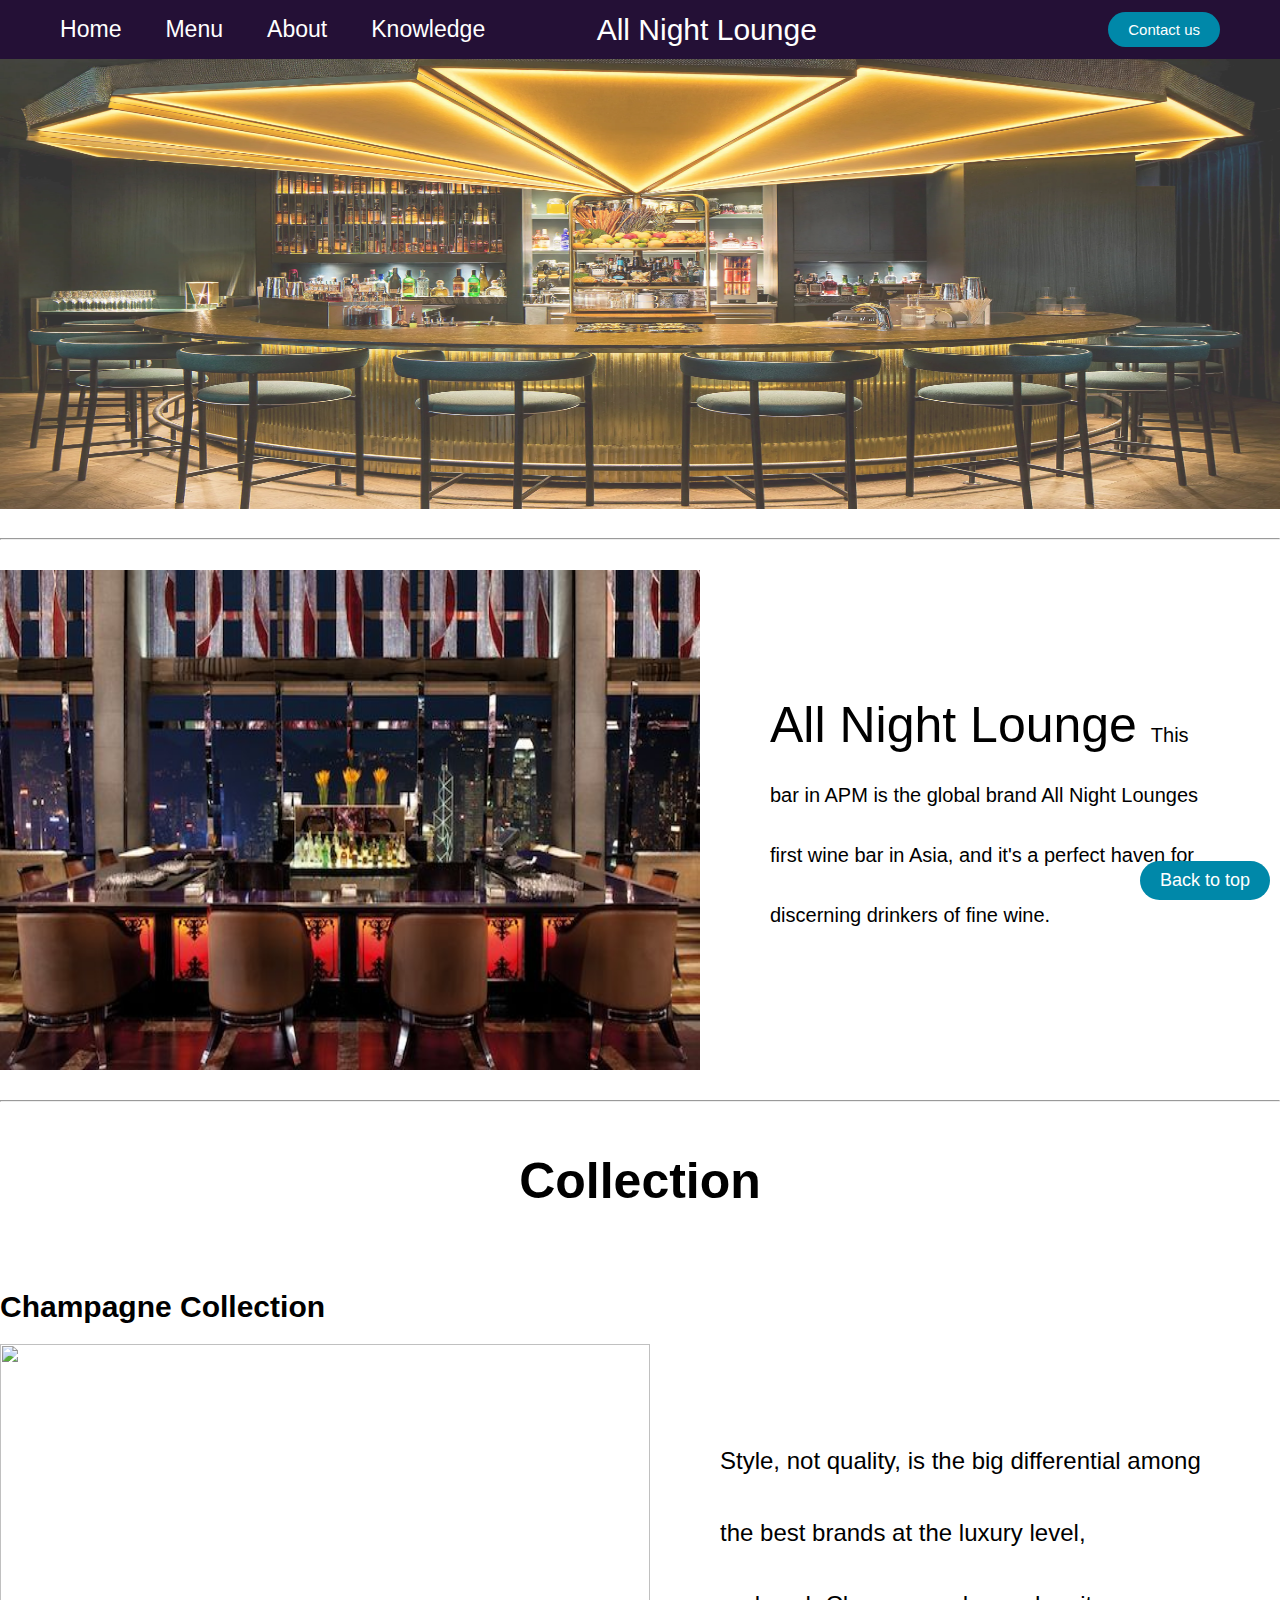
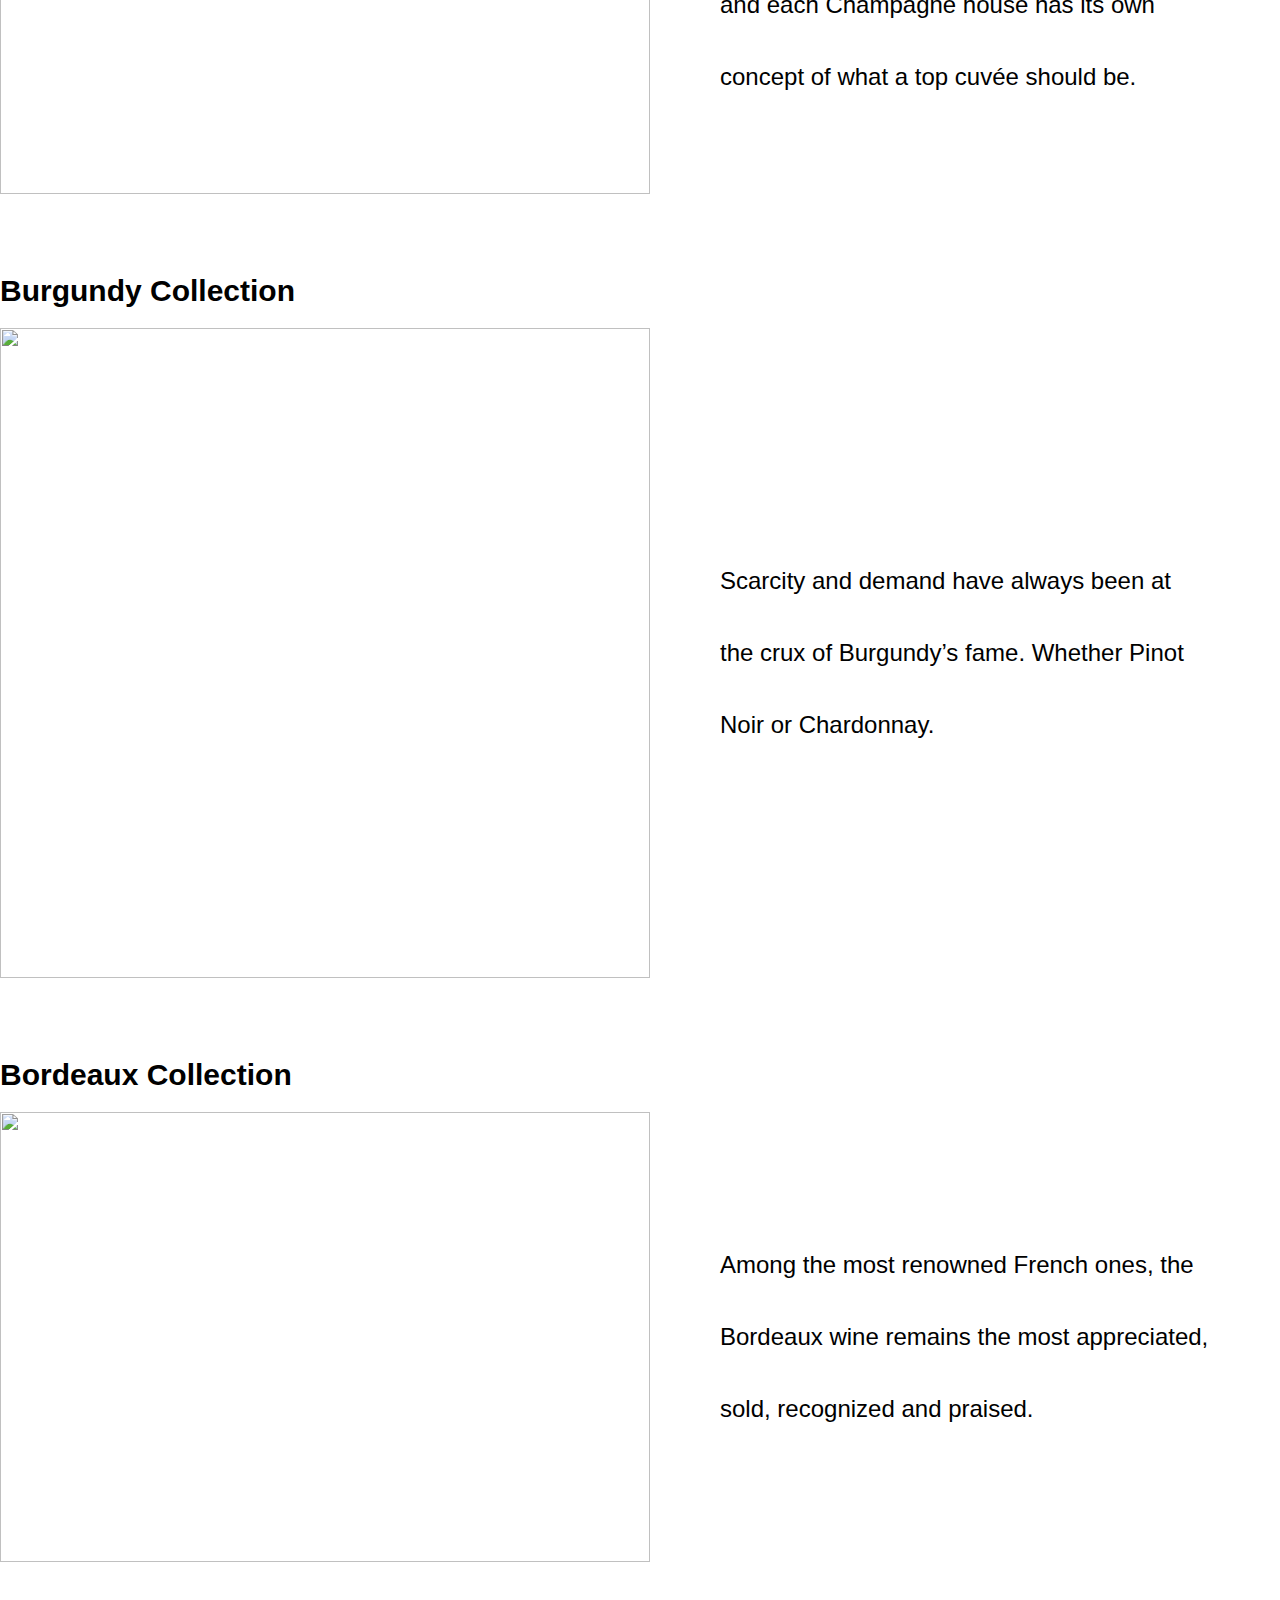
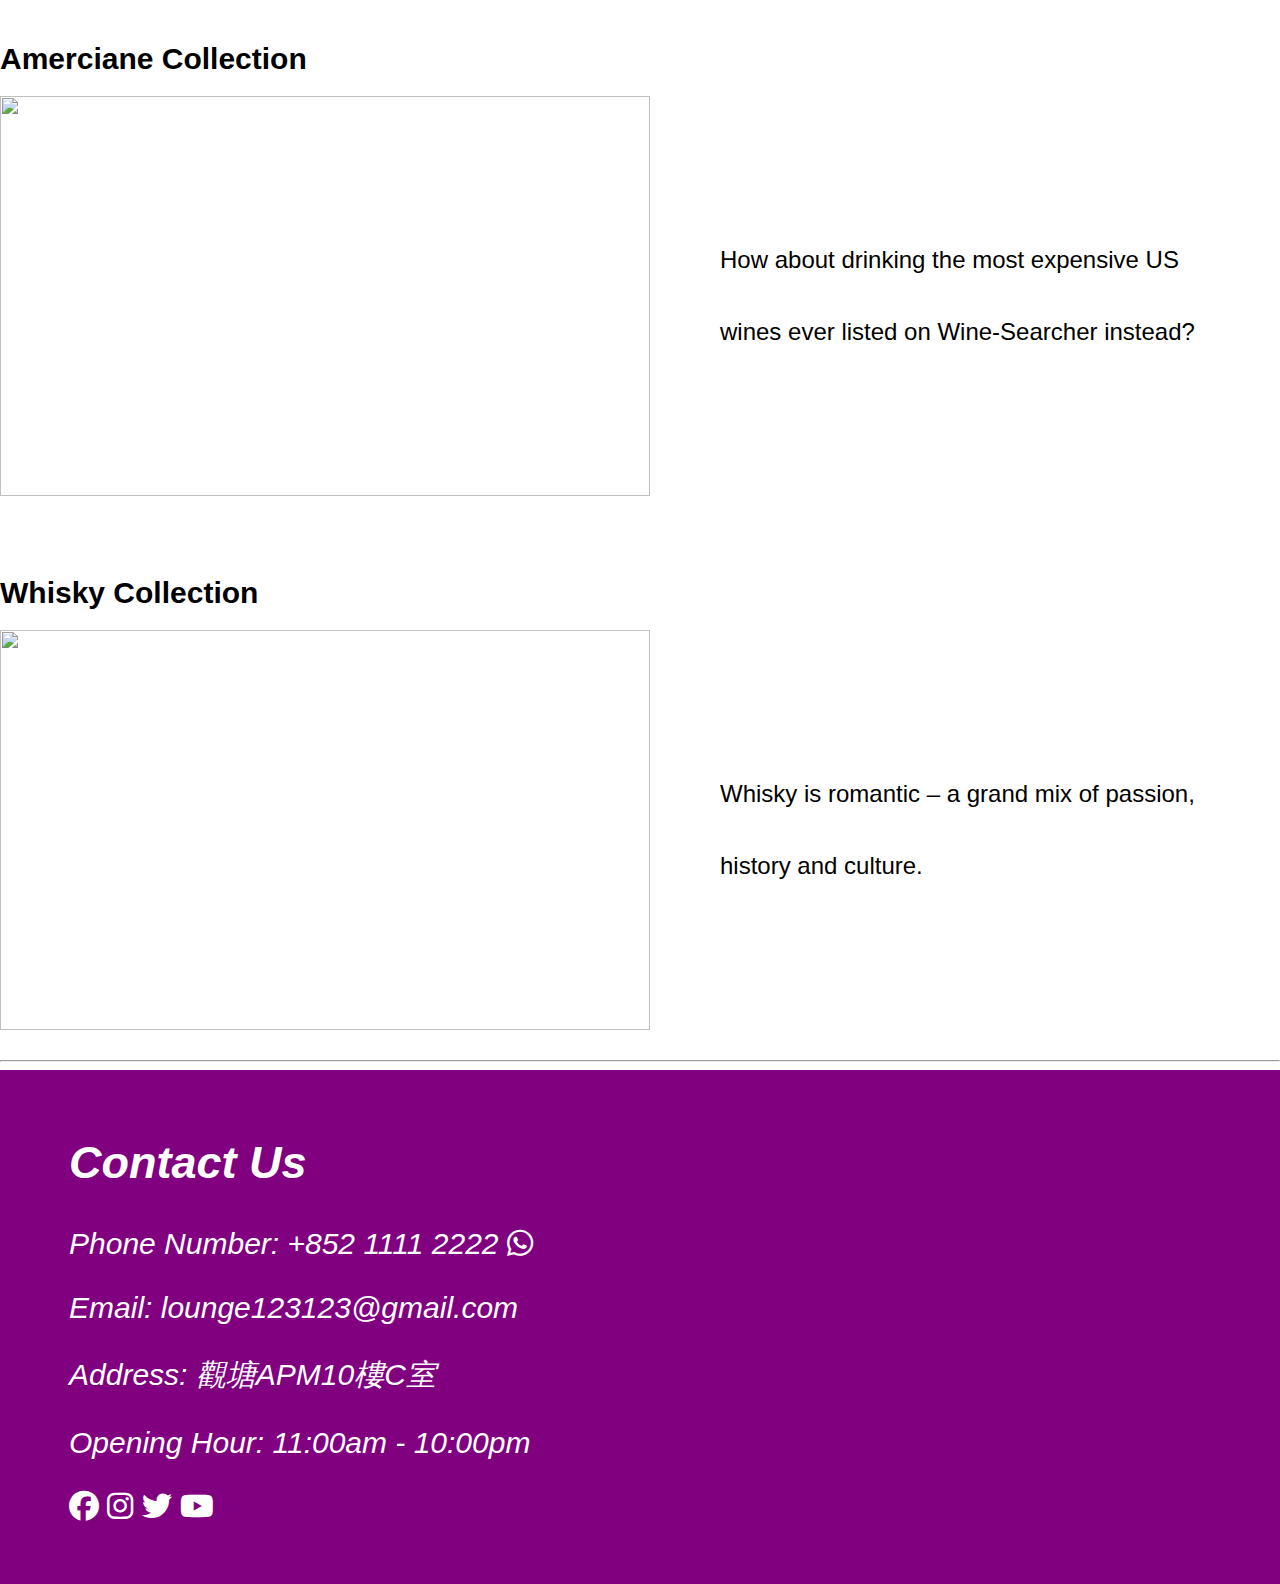
==== commit 52247537: "fix backtotop btn" ====
--- a/index.html
+++ b/index.html
@@ -12,9 +12,10 @@
 </head>
 
 <body class="main-layout">
+    <p id="BackToUp"></p>
     <!-- Navbar -->
     <header>
-        <nav id="ReturnToTop">
+        <nav>
             <ul class='nav_link'>
                 <li><a href='index.html'>Home</a></li>
                 <li><a href='menu.html'>Menu</a></li>
@@ -29,7 +30,7 @@
     </header>
     <!-- Title -->
     <main>
-        <button type="button" class="topButton"><a href="#ReturnToTop">Back to top</a></button>
+        <button type="button" class="topButton"><a href="#BackToUp">Back to top</a></button>
         <div class='jumbotro'>
             <div transform: translate3d(0px, 359.5px, 0px); background: url('lounge.webp'); opacity: 1;>
                 <img alt='lounge' id='onepic' src="louge.webp" width="100%" height="100%" />
--- a/style.css
+++ b/style.css
@@ -1,5 +1,5 @@
-*{
-  box-sizing: border-box
+body {
+  margin: 0;
 }
 /* contactUS style */
 @import url("https://fonts.googleapis.com/css2?family=Kdam+Thmor+Pro&display=swap");
@@ -18,6 +18,13 @@
   font-style: oblique;
   color: white;
 }
+.btn {
+  margin-right: 60px;
+}
+#BackToUp {
+  display: hidden;
+  margin: 0;
+}
 
 /* Nav Bars*/
 li,
@@ -30,20 +37,17 @@
 }
 header {
   display: flex;
-  justify-content: space-around;
+  justify-content: space-between;
   align-items: center;
   background-color: rgb(36, 16, 54);
   padding: 0;
   z-index: 10;
   position: fixed;
-  width: 100%; 
-
-  
+  width: 100%;
 }
 
 .nav_link {
   list-style: none;
-  
 }
 .nav_link li {
   display: inline-block;
@@ -53,7 +57,7 @@
   transition: all 0.3s ease 0s;
 }
 .nav_link li a:hover {
-  color: rgb(242, 250, 7 );
+  color: rgb(242, 250, 7);
 }
 button {
   padding: 9px 20px;
@@ -62,7 +66,6 @@
   border-radius: 50px;
   font-size: 15px;
   cursor: pointer;
-  
 
   transition: all 0.3s ease 0s;
 }
@@ -74,13 +77,13 @@
   margin-right: 200px;
 }
 .name:hover {
-  color: rgb(242, 250, 7 );
+  color: rgb(242, 250, 7);
 }
 #onepic {
   opacity: 0.8;
   height: 450px;
-}
-
+  margin-top: 59px;
+}
 
 /*Intro*/
 #twopic {
@@ -93,7 +96,7 @@
   font-size: 50px;
 }
 .hr1 {
-  margin-top: 50px;
+  margin-top: 25px;
   margin-bottom: 30px;
 }
 .hr2 {
@@ -110,7 +113,7 @@
   font-weight: 100px;
   font-size: 20px;
   font-family: "Trebuchet MS", "Lucida Sans Unicode", "Lucida Grande",
-  "Lucida Sans", Arial, sans-serif;
+    "Lucida Sans", Arial, sans-serif;
 }
 .key {
   font-size: 50px;
@@ -123,8 +126,8 @@
 }
 .topButton {
   position: fixed;
-  top: 90%;
-  left: 90%;
+  bottom: 0px;
+  right: 10px;
 }
 
 /* index main context style */
@@ -146,7 +149,7 @@
   font-weight: 100px;
   font-size: 24px;
   font-family: "Trebuchet MS", "Lucida Sans Unicode", "Lucida Grande",
-  "Lucida Sans", Arial, sans-serif;
+    "Lucida Sans", Arial, sans-serif;
 }
 .burgundy-index {
   display: flex;
@@ -159,7 +162,7 @@
   font-weight: 100px;
   font-size: 24px;
   font-family: "Trebuchet MS", "Lucida Sans Unicode", "Lucida Grande",
-  "Lucida Sans", Arial, sans-serif;
+    "Lucida Sans", Arial, sans-serif;
 }
 .bordeaux-index {
   display: flex;
@@ -172,7 +175,7 @@
   font-weight: 100px;
   font-size: 24px;
   font-family: "Trebuchet MS", "Lucida Sans Unicode", "Lucida Grande",
-  "Lucida Sans", Arial, sans-serif;
+    "Lucida Sans", Arial, sans-serif;
 }
 .americiane-index {
   display: flex;
@@ -185,7 +188,7 @@
   font-weight: 100px;
   font-size: 24px;
   font-family: "Trebuchet MS", "Lucida Sans Unicode", "Lucida Grande",
-  "Lucida Sans", Arial, sans-serif;
+    "Lucida Sans", Arial, sans-serif;
 }
 .macallan-index {
   display: flex;
@@ -198,7 +201,7 @@
   font-weight: 100px;
   font-size: 24px;
   font-family: "Trebuchet MS", "Lucida Sans Unicode", "Lucida Grande",
-  "Lucida Sans", Arial, sans-serif;
+    "Lucida Sans", Arial, sans-serif;
 }
 
 /*Menu Page*/
@@ -214,29 +217,29 @@
 }
 #redwine {
   margin-left: 200px;
-  margin-top:100px;
+  margin-top: 100px;
   line-height: 2.5em;
 }
 #redwine {
   margin-left: 200px;
-  margin-top:100px;
+  margin-top: 100px;
   line-height: 2.5em;
 }
 #whitewine {
   margin-left: 200px;
-  margin-top:100px;
+  margin-top: 100px;
   line-height: 2.5em;
 }
 
 #whisky2 {
   margin-left: 200px;
-  margin-top:100px;
+  margin-top: 100px;
   line-height: 2.5em;
 }
 #submit1 {
   text-align: center;
   margin-top: 80px;
-  margin-bottom: 80px; 
+  margin-bottom: 80px;
 }
 #submit2 {
   background-color: rgba(0, 136, 169, 1);
@@ -251,10 +254,10 @@
 #submit2:hover {
   background-color: rgba(0, 136, 169, 0.8);
 }
-td { 
-  padding: 1em; 
-  padding-right: 5em; 
-} 
+td {
+  padding: 1em;
+  padding-right: 5em;
+}
 
 /* knowledge content style */
 .knowledge {
@@ -280,7 +283,7 @@
   font-weight: 100px;
   font-size: 24px;
   font-family: "Trebuchet MS", "Lucida Sans Unicode", "Lucida Grande",
-  "Lucida Sans", Arial, sans-serif;
+    "Lucida Sans", Arial, sans-serif;
 }
 .redwine {
   display: flex;
@@ -293,7 +296,7 @@
   font-weight: 100px;
   font-size: 24px;
   font-family: "Trebuchet MS", "Lucida Sans Unicode", "Lucida Grande",
-  "Lucida Sans", Arial, sans-serif;
+    "Lucida Sans", Arial, sans-serif;
 }
 .whitewine {
   display: flex;
@@ -306,7 +309,7 @@
   font-weight: 100px;
   font-size: 24px;
   font-family: "Trebuchet MS", "Lucida Sans Unicode", "Lucida Grande",
-  "Lucida Sans", Arial, sans-serif;
+    "Lucida Sans", Arial, sans-serif;
 }
 .whisky {
   display: flex;
@@ -319,7 +322,7 @@
   font-weight: 100px;
   font-size: 24px;
   font-family: "Trebuchet MS", "Lucida Sans Unicode", "Lucida Grande",
-  "Lucida Sans", Arial, sans-serif;
+    "Lucida Sans", Arial, sans-serif;
 }
 
 /* About style */
@@ -329,10 +332,10 @@
   font-size: 50px;
 }
 .about-us-mv {
- text-align: center;
-  font-family: "Kdam Thmor Pro", sans-serif;
-  font-size: 40px; 
-}  
+  text-align: center;
+  font-family: "Kdam Thmor Pro", sans-serif;
+  font-size: 40px;
+}
 .about-subtitle {
   text-align: left;
   font-family: "Kdam Thmor Pro", sans-serif;
@@ -349,7 +352,7 @@
   font-weight: 100px;
   font-size: 24px;
   font-family: "Trebuchet MS", "Lucida Sans Unicode", "Lucida Grande",
-  "Lucida Sans", Arial, sans-serif;
+    "Lucida Sans", Arial, sans-serif;
 }
 .purpose {
   display: flex;
@@ -362,7 +365,7 @@
   font-weight: 100px;
   font-size: 24px;
   font-family: "Trebuchet MS", "Lucida Sans Unicode", "Lucida Grande",
-  "Lucida Sans", Arial, sans-serif;
+    "Lucida Sans", Arial, sans-serif;
 }
 .mission {
   display: flex;
@@ -375,7 +378,7 @@
   font-weight: 100px;
   font-size: 24px;
   font-family: "Trebuchet MS", "Lucida Sans Unicode", "Lucida Grande",
-  "Lucida Sans", Arial, sans-serif;
+    "Lucida Sans", Arial, sans-serif;
 }
 .vision {
   display: flex;
@@ -388,4 +391,5 @@
   font-weight: 100px;
   font-size: 24px;
   font-family: "Trebuchet MS", "Lucida Sans Unicode", "Lucida Grande",
-  "Lucida Sans", Arial, sans-serif;}
+    "Lucida Sans", Arial, sans-serif;
+}
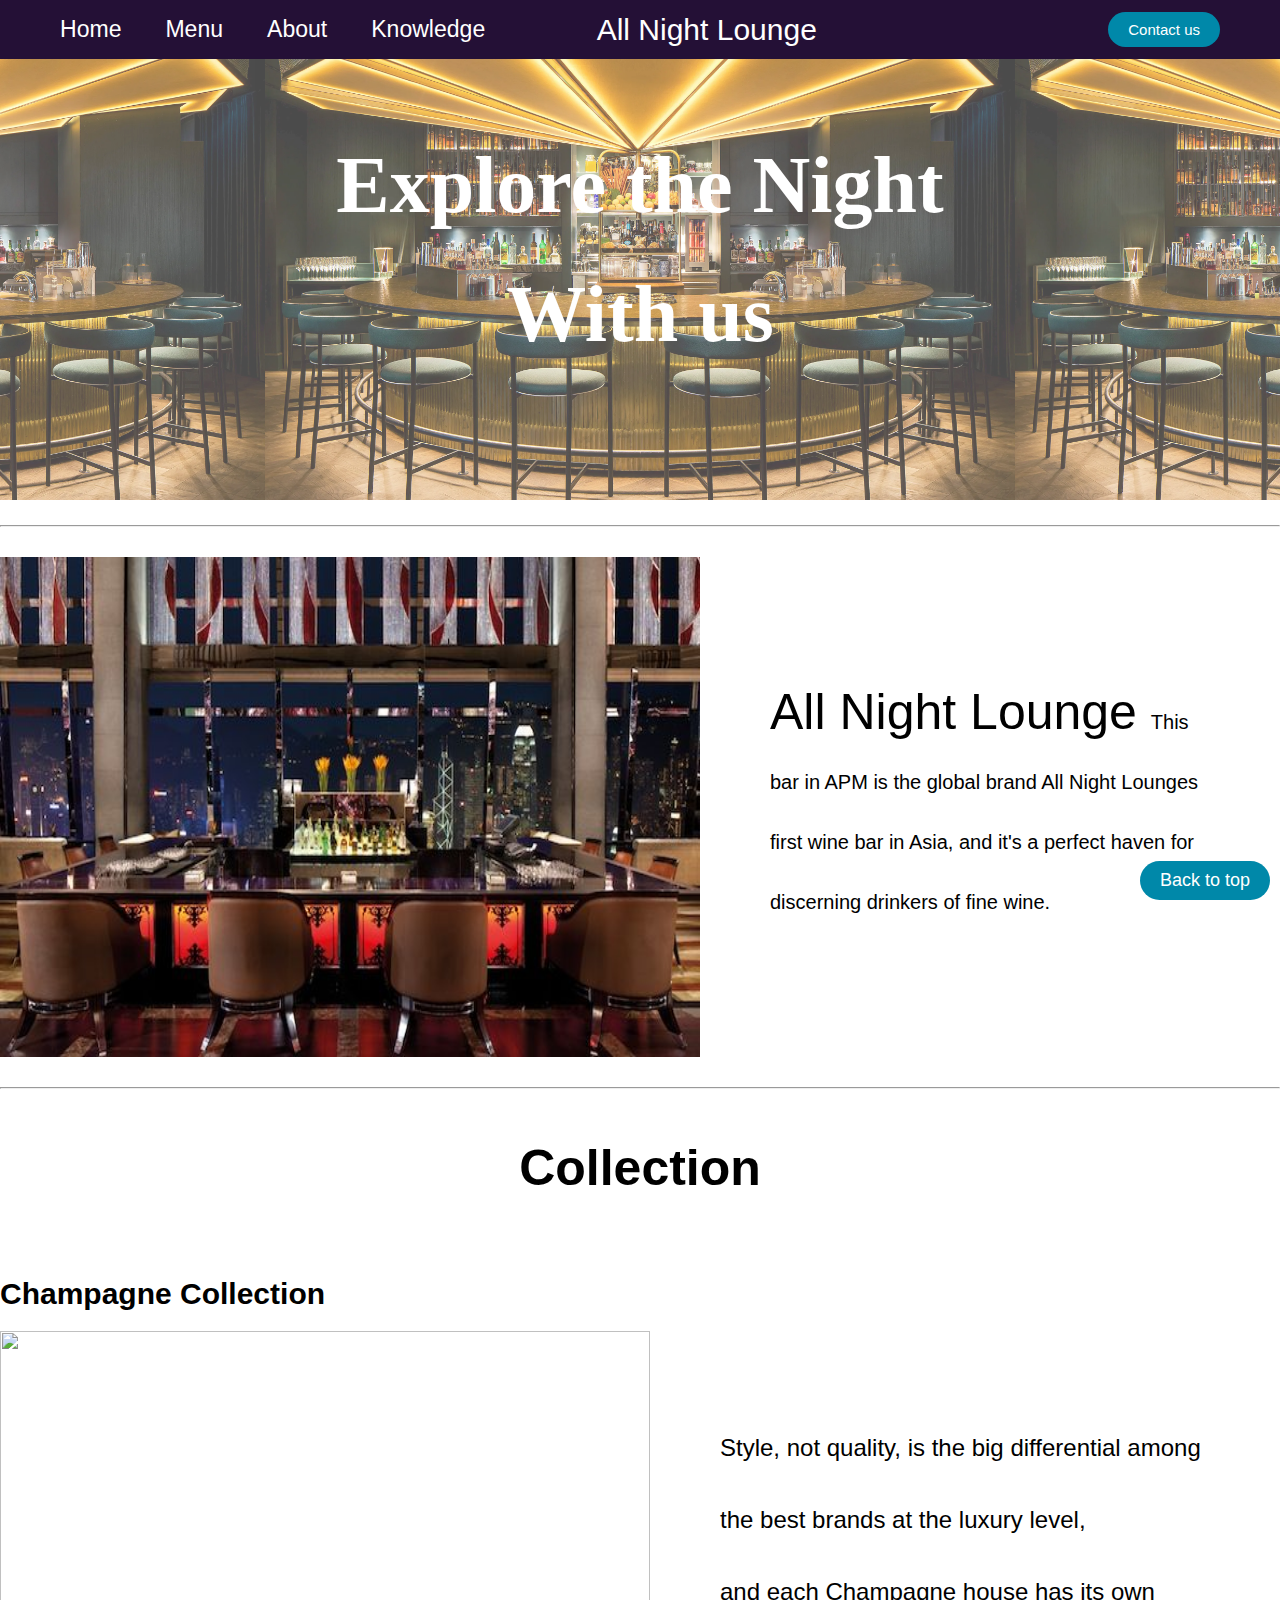
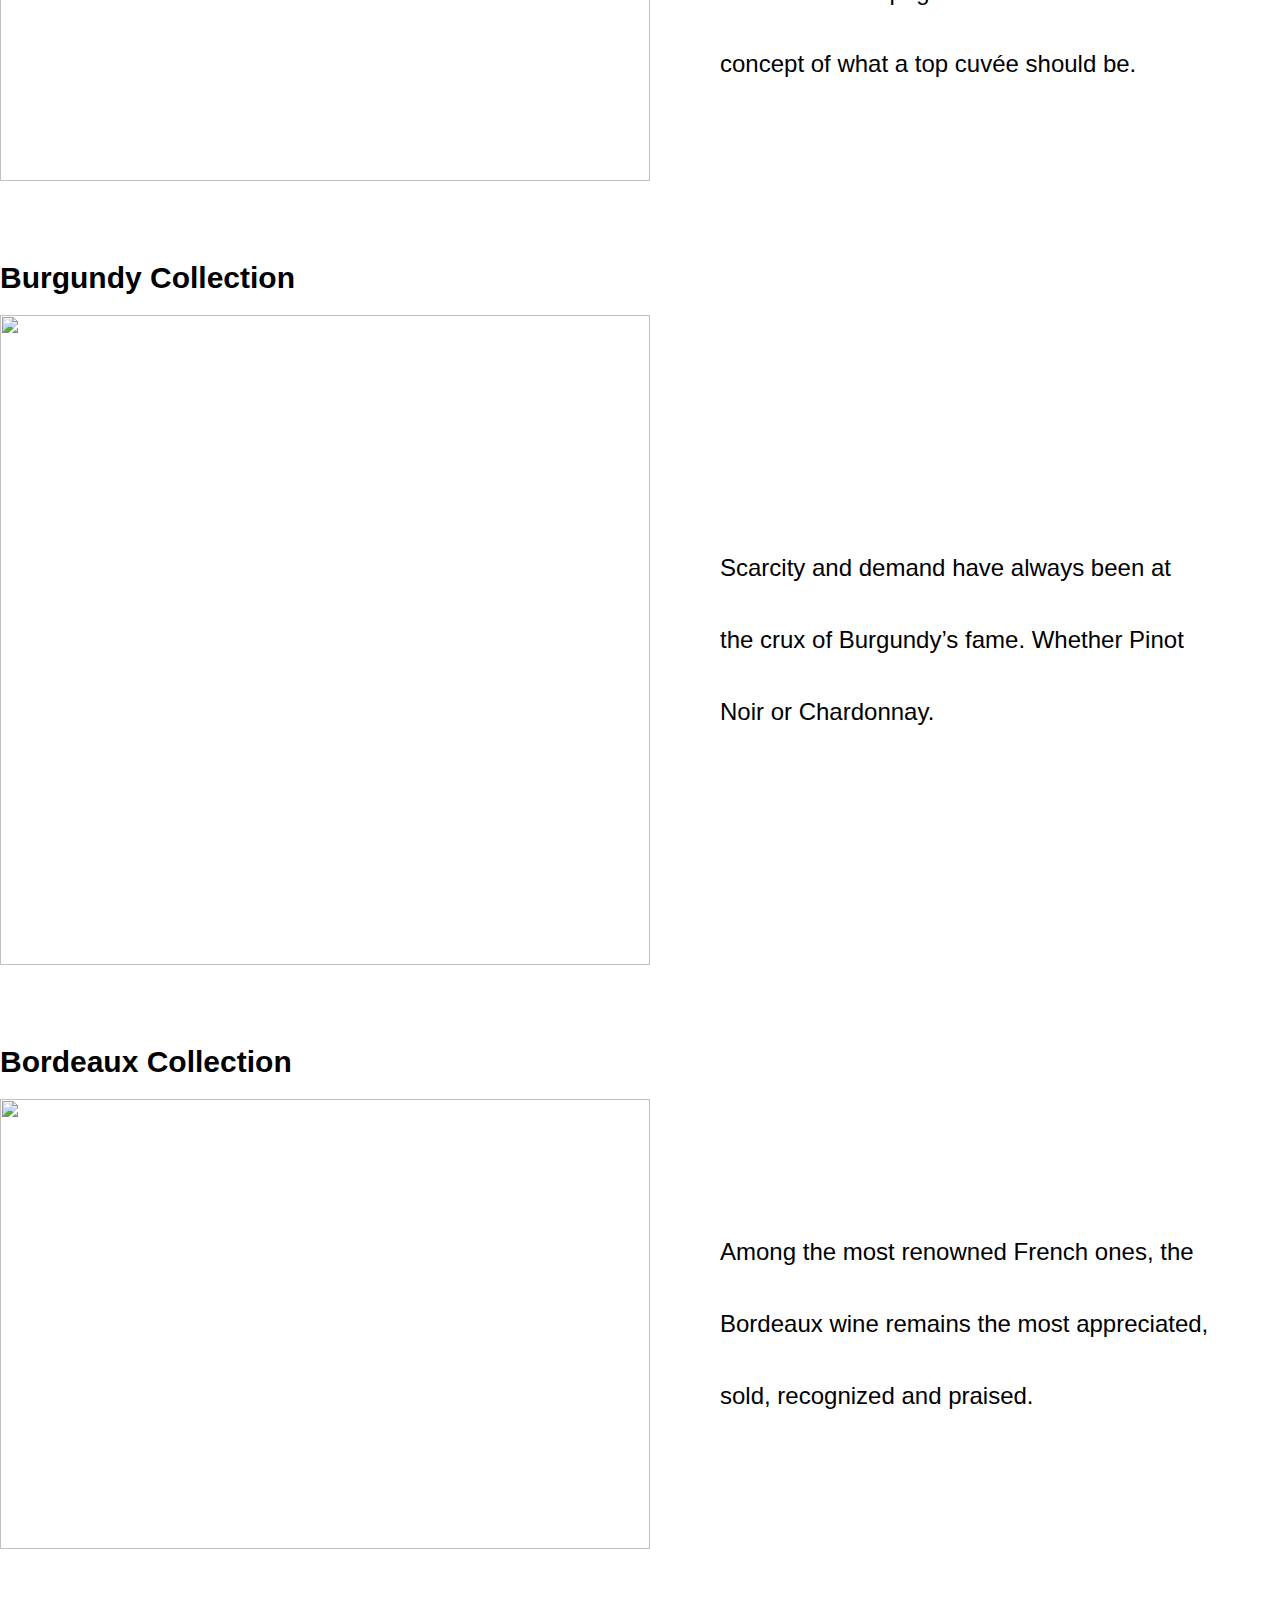
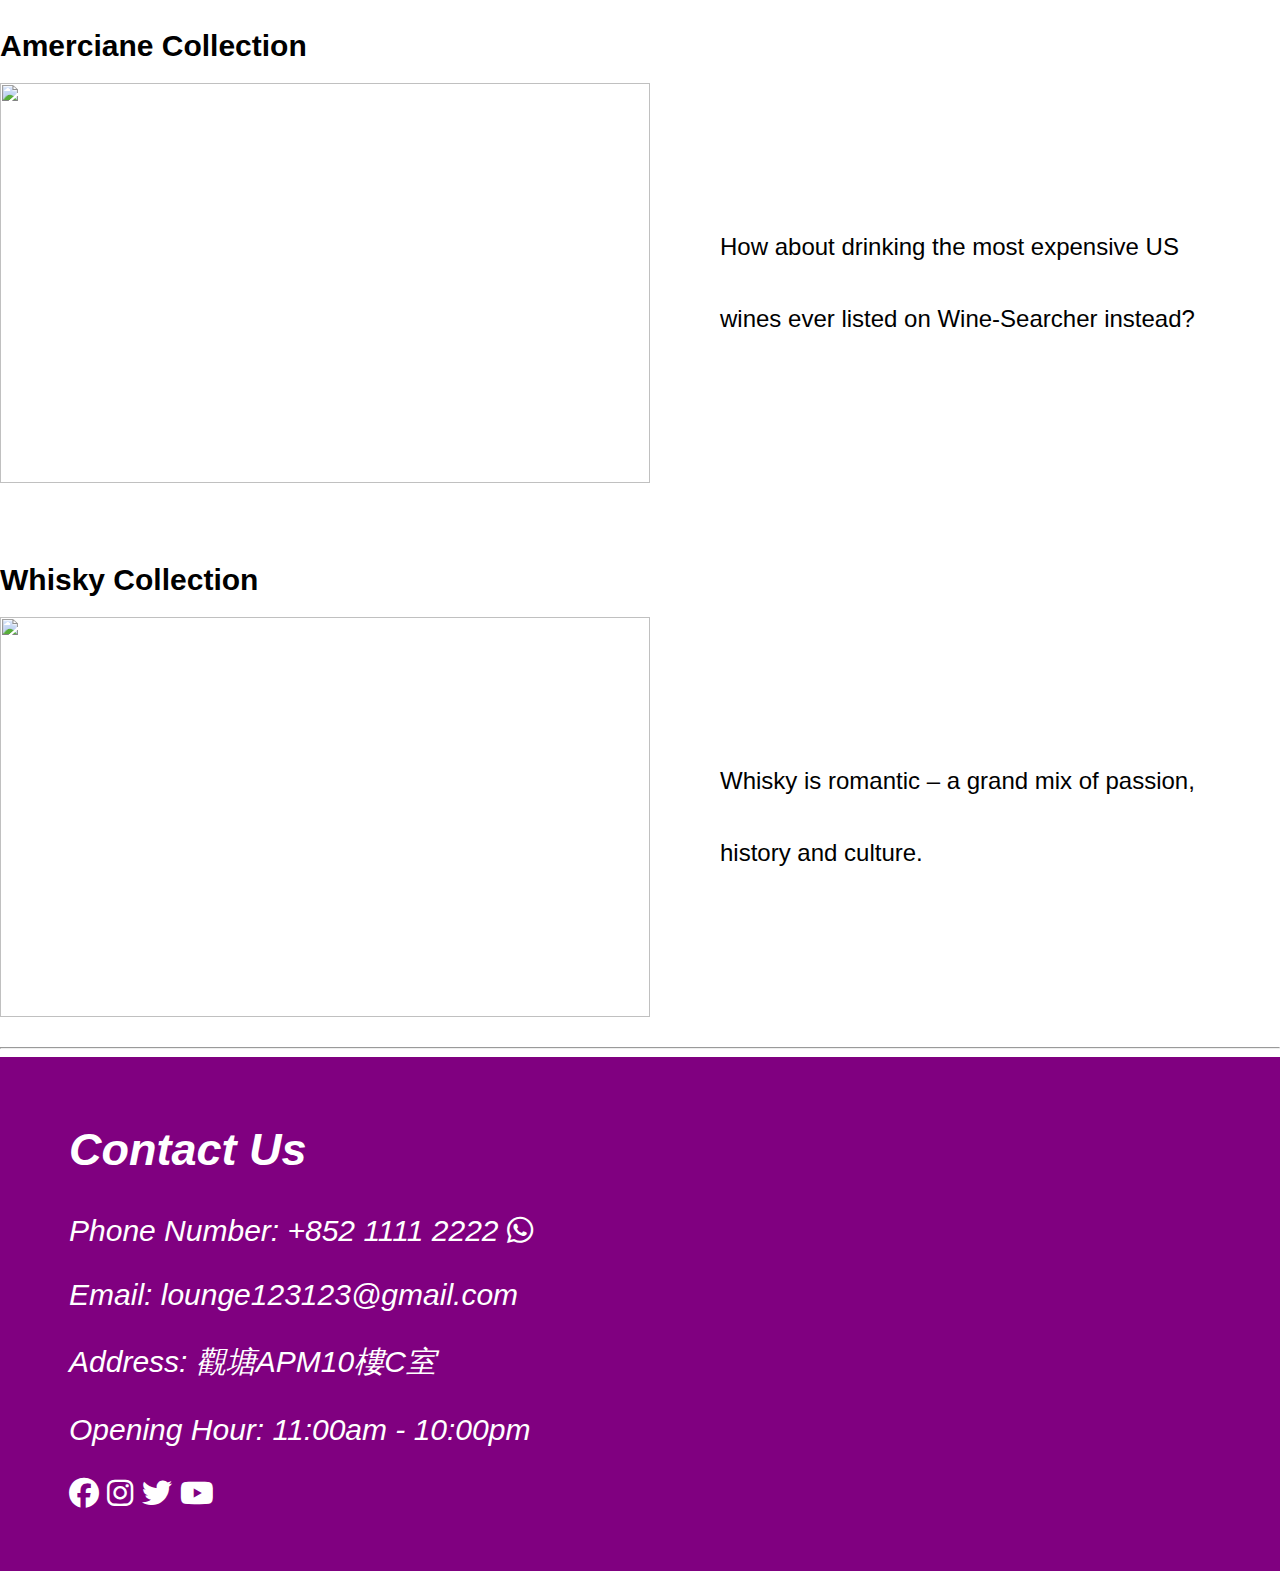
==== commit 3be8dc14: "background pic fixed" ====
--- a/index.html
+++ b/index.html
@@ -28,16 +28,17 @@
         <a class="btn" href="#contact"><button>Contact us</button></a>
 
     </header>
-    <!-- Title -->
-    <main>
-        <button type="button" class="topButton"><a href="#BackToUp">Back to top</a></button>
-        <div class='jumbotro'>
-            <div transform: translate3d(0px, 359.5px, 0px); background: url('lounge.webp'); opacity: 1;>
-                <img alt='lounge' id='onepic' src="louge.webp" width="100%" height="100%" />
-            </div>
-        </div>
+    <!-- backgound pic -->
+    <button type="button" class="topButton"><a href="#BackToUp">Back to top</a></button>
 
-    </main>
+
+    <div class='jumbotro'>
+        <h2>Explore the Night</h2>
+        <br>
+        <h3>With us</h3>
+    </div>
+
+
     <hr class='hr1'>
     <div class='intro'>
         <img id='twopic' src="lounge.jpeg" alt="loungeinside">
--- a/style.css
+++ b/style.css
@@ -84,6 +84,36 @@
   height: 450px;
   margin-top: 59px;
 }
+
+/*backgound pic*/
+
+.jumbotro{
+  background-image: url('louge.webp');
+  background-size: contain;
+  background-position: center ;
+  height: 500px;
+  opacity: 0.7;
+  z-index: -50;
+  
+}
+.jumbotro h2{
+  margin: 0 auto;
+  color:white;
+  text-align: center;
+  position: relative;
+  top: 140px;
+  font-size: 80px;
+
+}
+.jumbotro h3{
+  margin: 0 auto;
+  color: white;
+  text-align: center;
+  position: relative;
+  top: 160px;
+  font-size: 80px;
+}
+
 
 /*Intro*/
 #twopic {
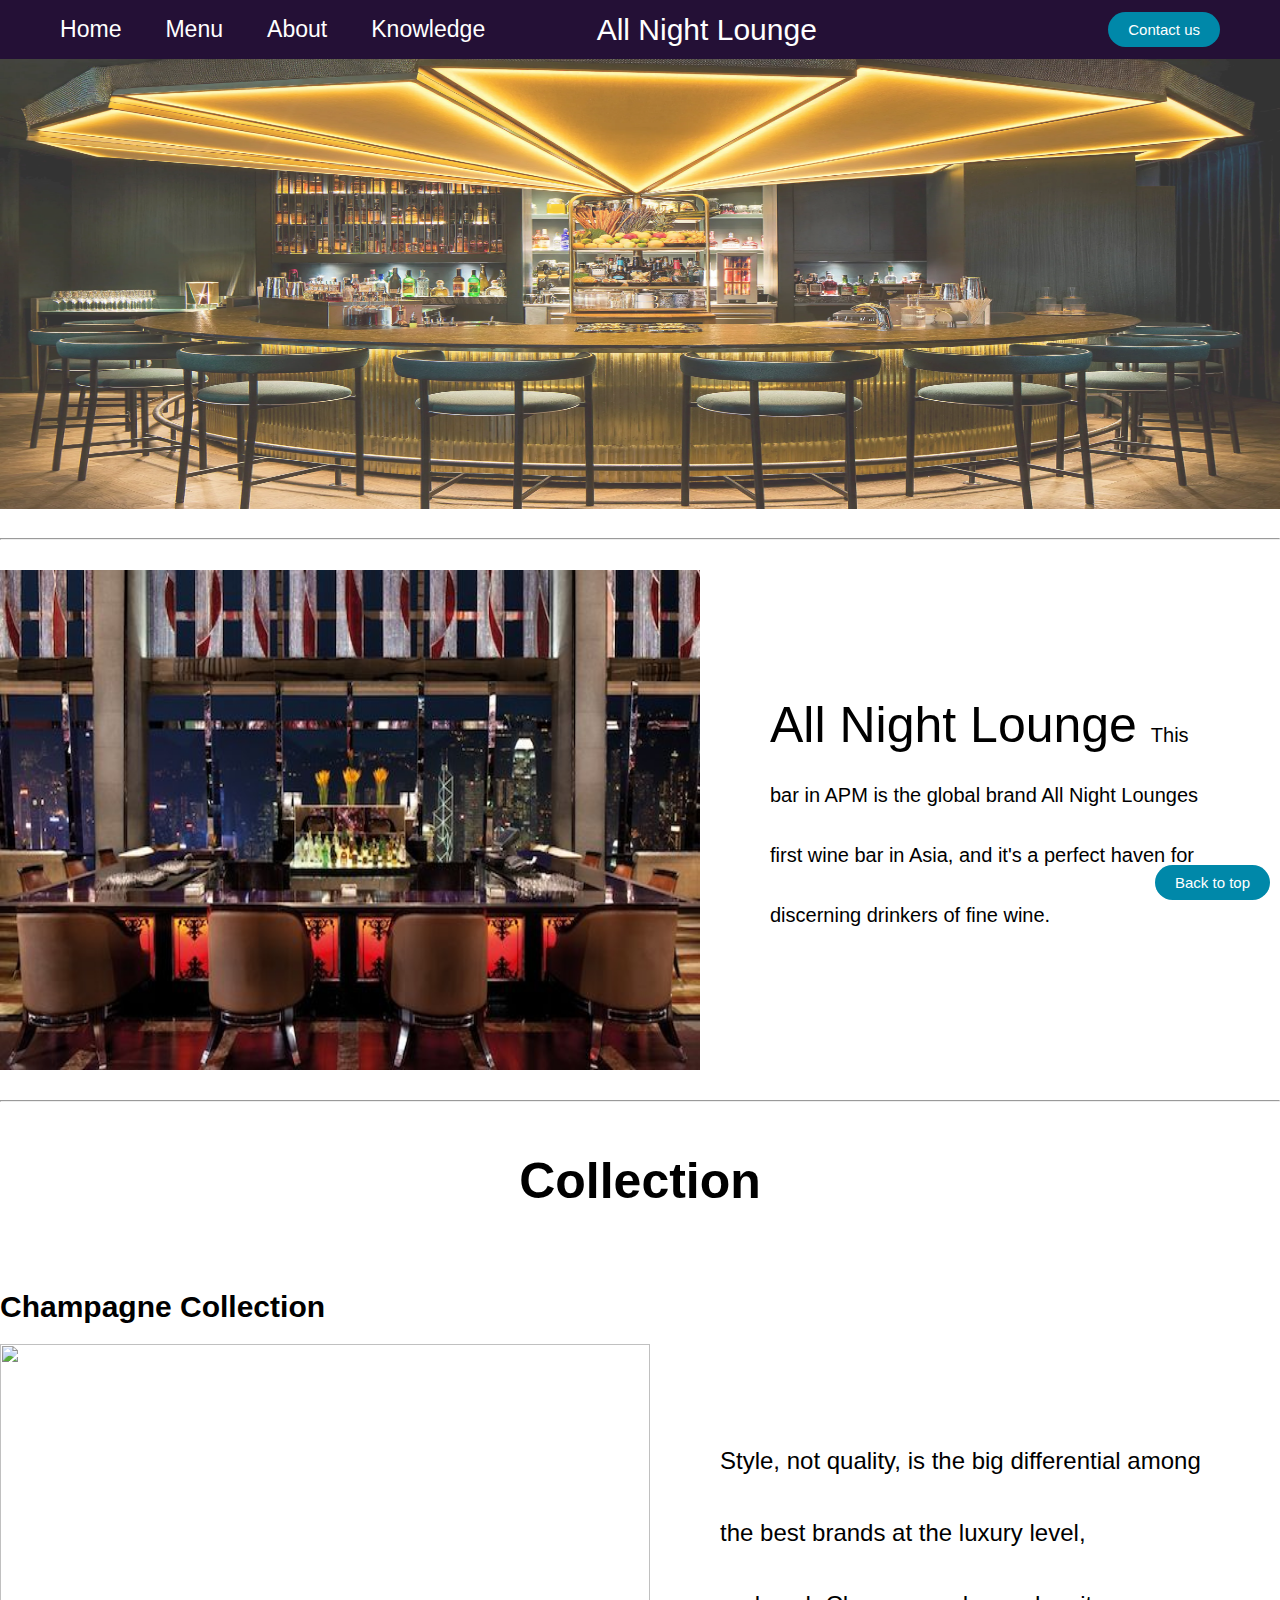
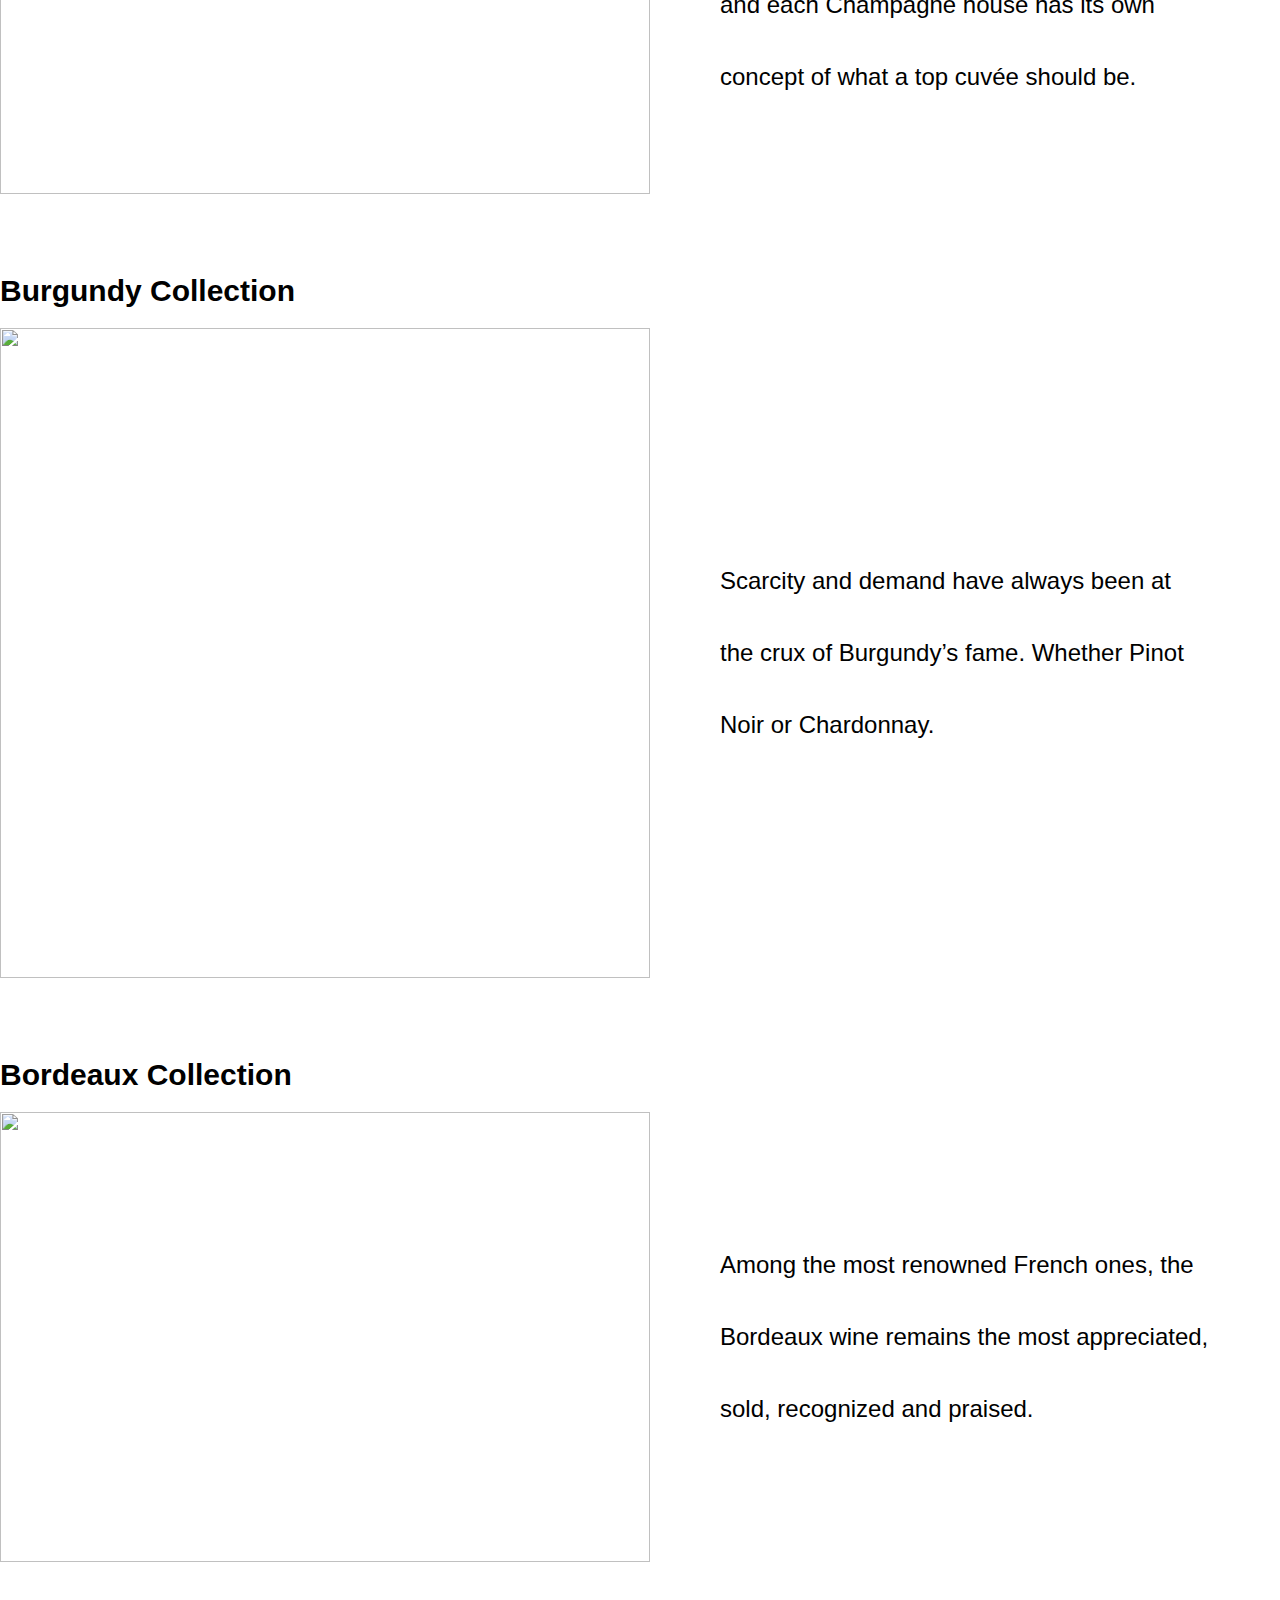
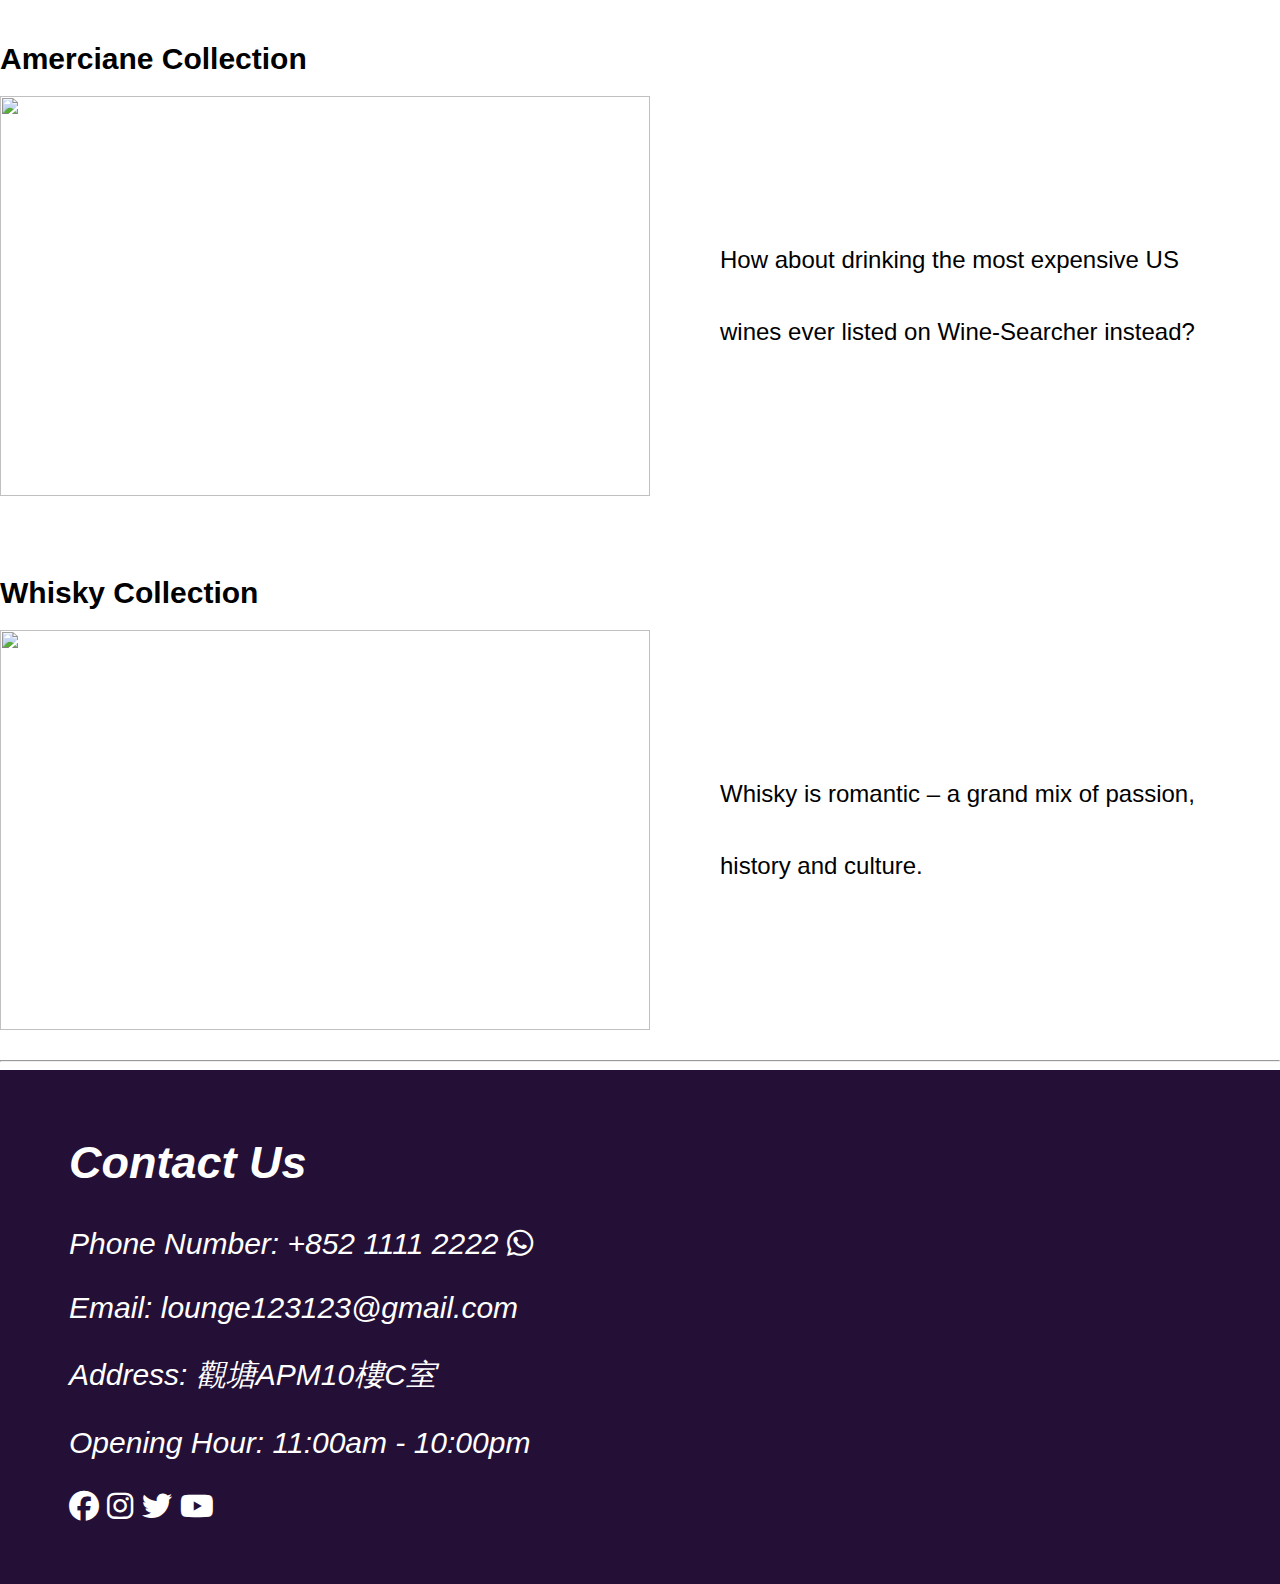
==== commit 7703eaab: "add button hover" ====
--- a/index.html
+++ b/index.html
@@ -28,17 +28,16 @@
         <a class="btn" href="#contact"><button>Contact us</button></a>
 
     </header>
-    <!-- backgound pic -->
-    <button type="button" class="topButton"><a href="#BackToUp">Back to top</a></button>
+    <!-- Title -->
+    <main>
+        <a type="button" class="topButton" href="#BackToUp"><button>Back to top</button></a>
+        <div class='jumbotro'>
+            <div transform: translate3d(0px, 359.5px, 0px); background: url('lounge.webp'); opacity: 1;>
+                <img alt='lounge' id='onepic' src="louge.webp" width="100%" height="100%" />
+            </div>
+        </div>
 
-
-    <div class='jumbotro'>
-        <h2>Explore the Night</h2>
-        <br>
-        <h3>With us</h3>
-    </div>
-
-
+    </main>
     <hr class='hr1'>
     <div class='intro'>
         <img id='twopic' src="lounge.jpeg" alt="loungeinside">
--- a/style.css
+++ b/style.css
@@ -4,7 +4,7 @@
 /* contactUS style */
 @import url("https://fonts.googleapis.com/css2?family=Kdam+Thmor+Pro&display=swap");
 .contactUs {
-  background-color: purple;
+  background-color: rgb(36, 16, 54);
 }
 .contact {
   padding: 30px;
@@ -71,6 +71,12 @@
 }
 button:hover {
   background-color: rgba(0, 136, 169, 0.8);
+  color: black;
+}
+.topButton button:hover{
+  color: rgb(19, 212, 154);
+  transition: color 300ms ease-in 30ms;
+
 }
 .name {
   font-size: 30px;
@@ -84,36 +90,6 @@
   height: 450px;
   margin-top: 59px;
 }
-
-/*backgound pic*/
-
-.jumbotro{
-  background-image: url('louge.webp');
-  background-size: contain;
-  background-position: center ;
-  height: 500px;
-  opacity: 0.7;
-  z-index: -50;
-  
-}
-.jumbotro h2{
-  margin: 0 auto;
-  color:white;
-  text-align: center;
-  position: relative;
-  top: 140px;
-  font-size: 80px;
-
-}
-.jumbotro h3{
-  margin: 0 auto;
-  color: white;
-  text-align: center;
-  position: relative;
-  top: 160px;
-  font-size: 80px;
-}
-
 
 /*Intro*/
 #twopic {
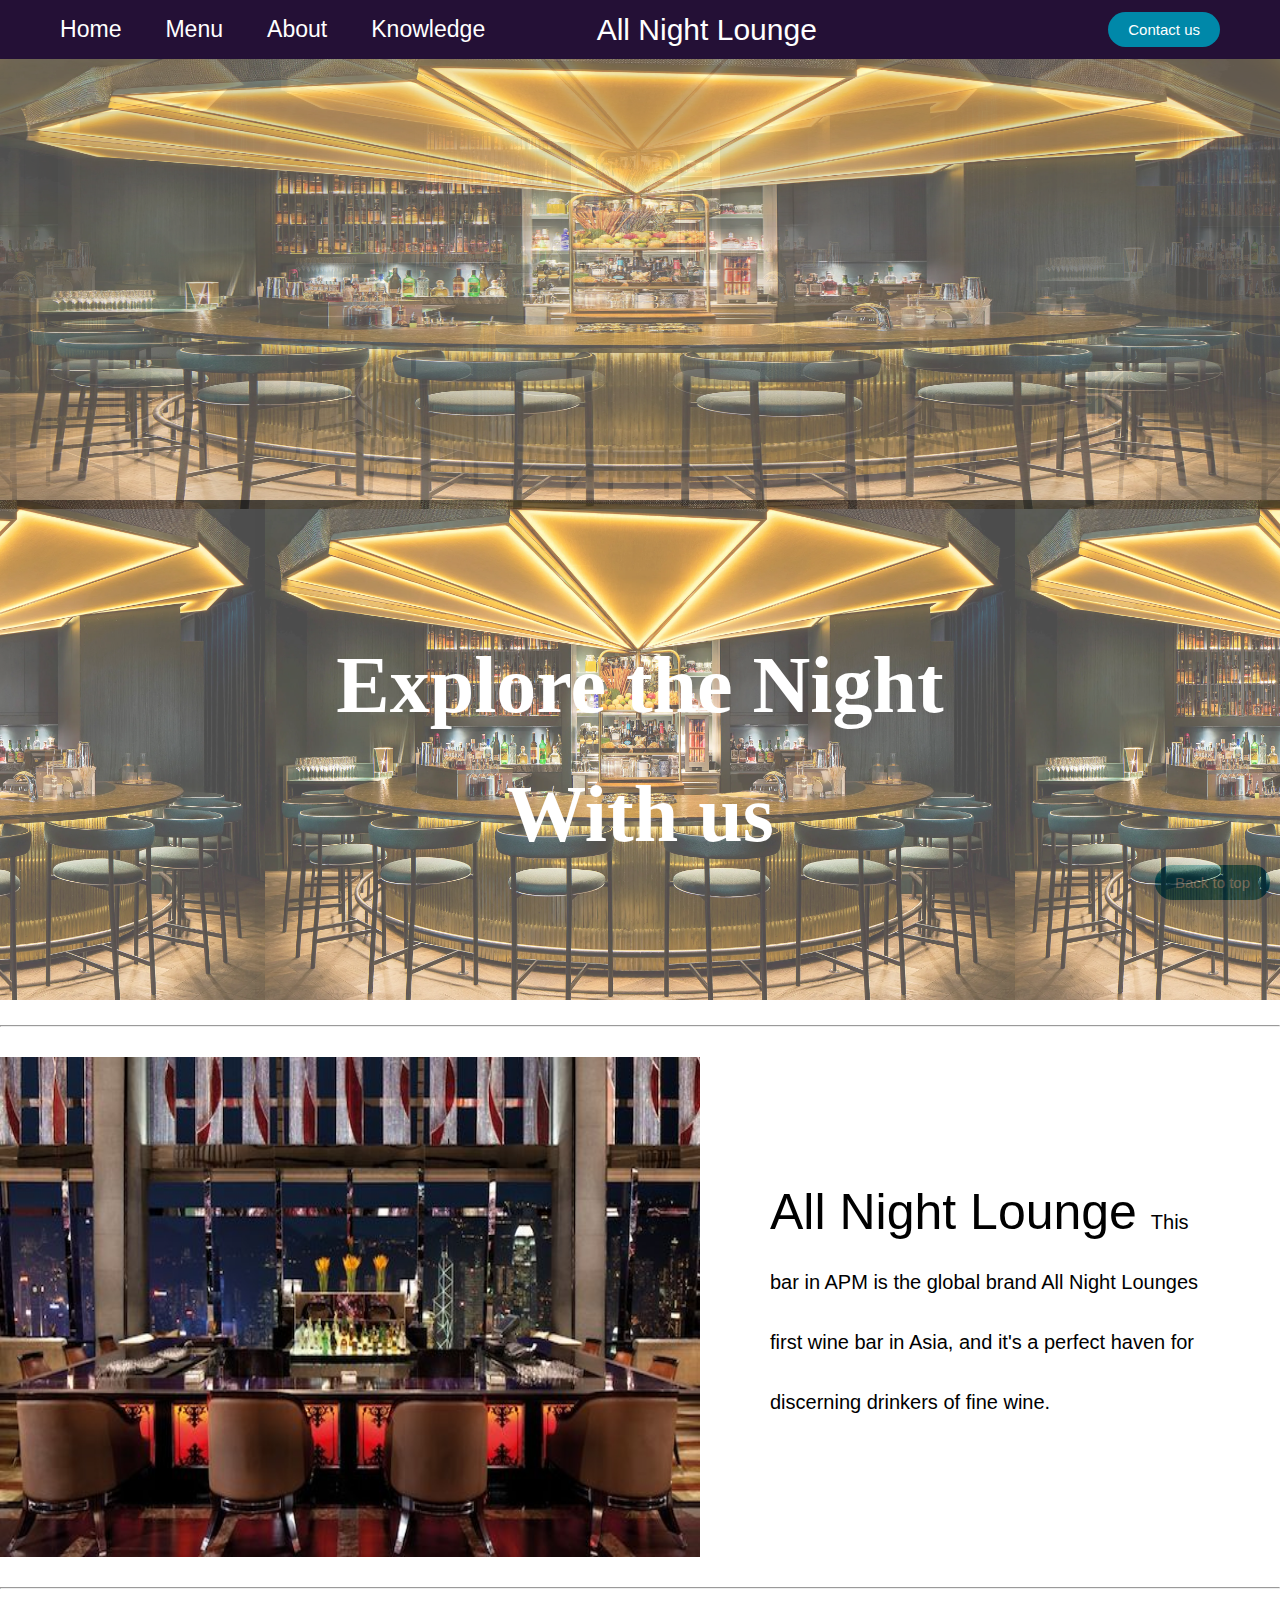
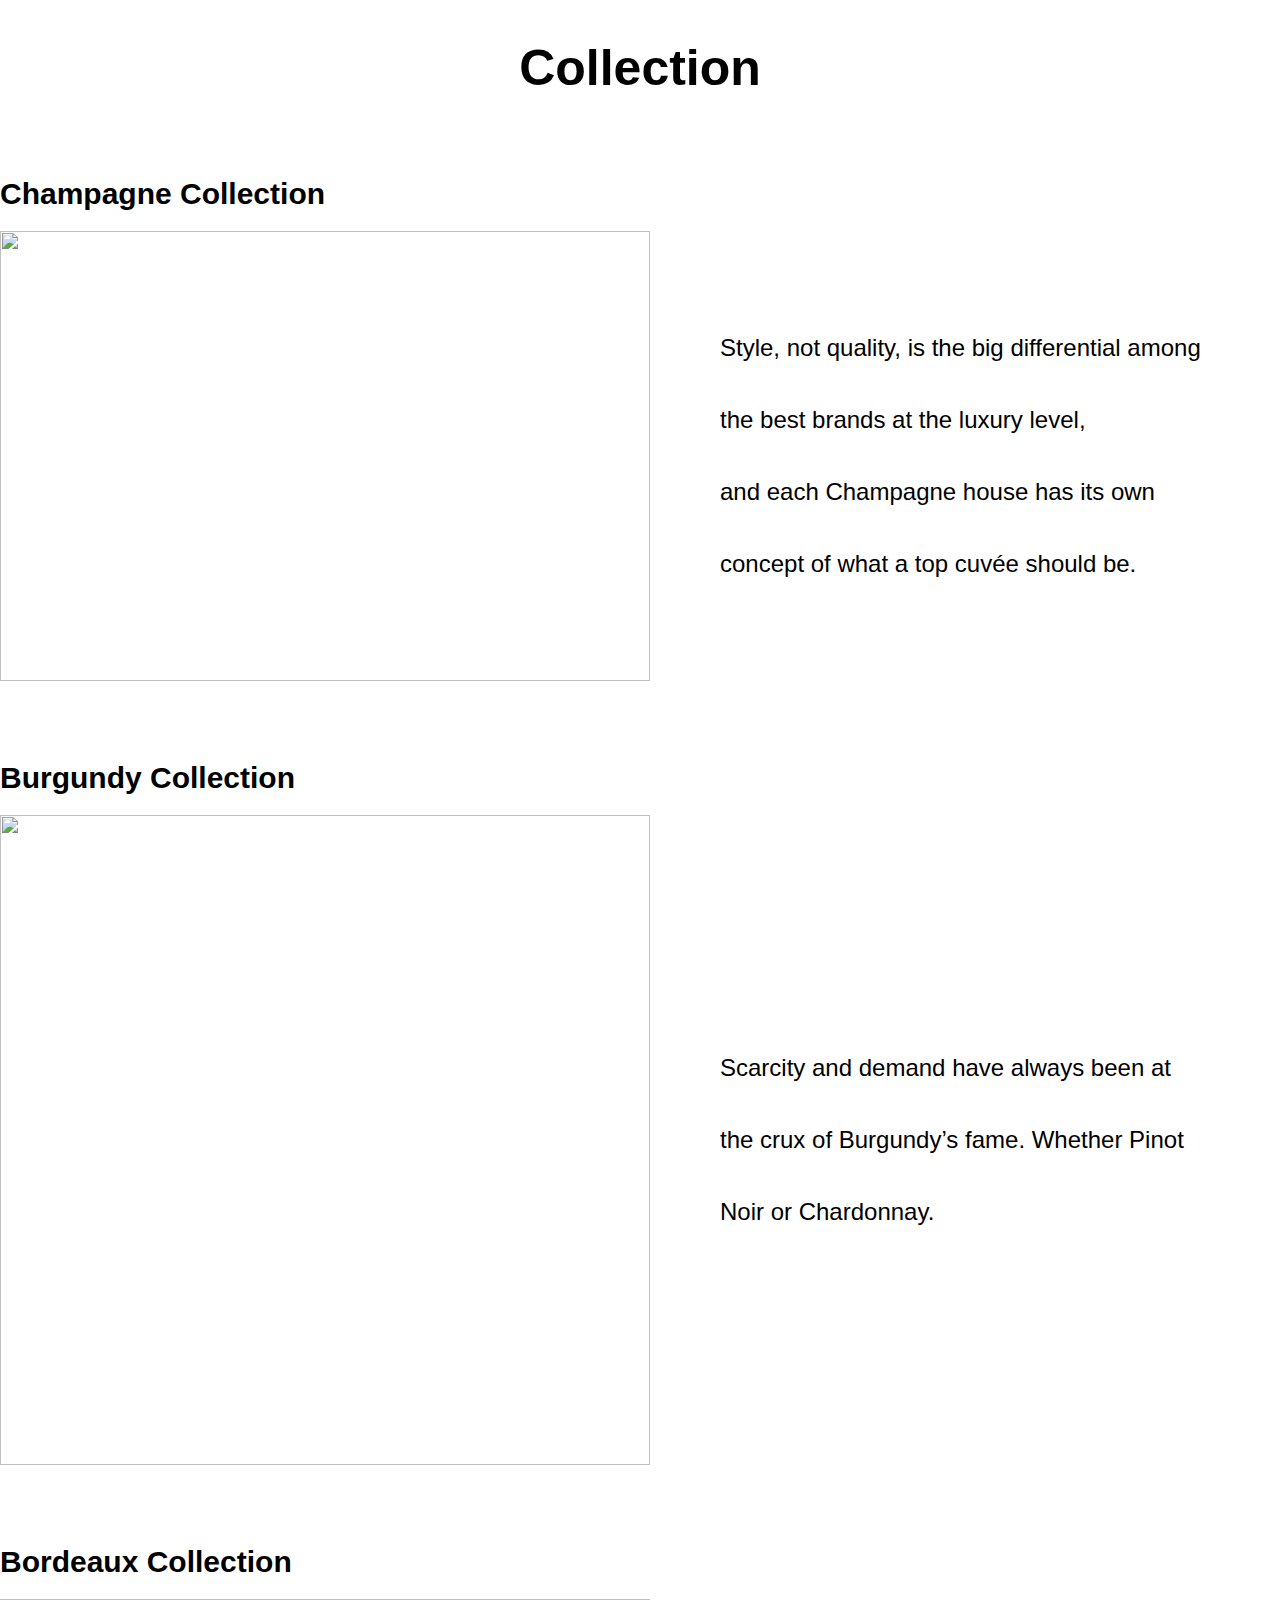
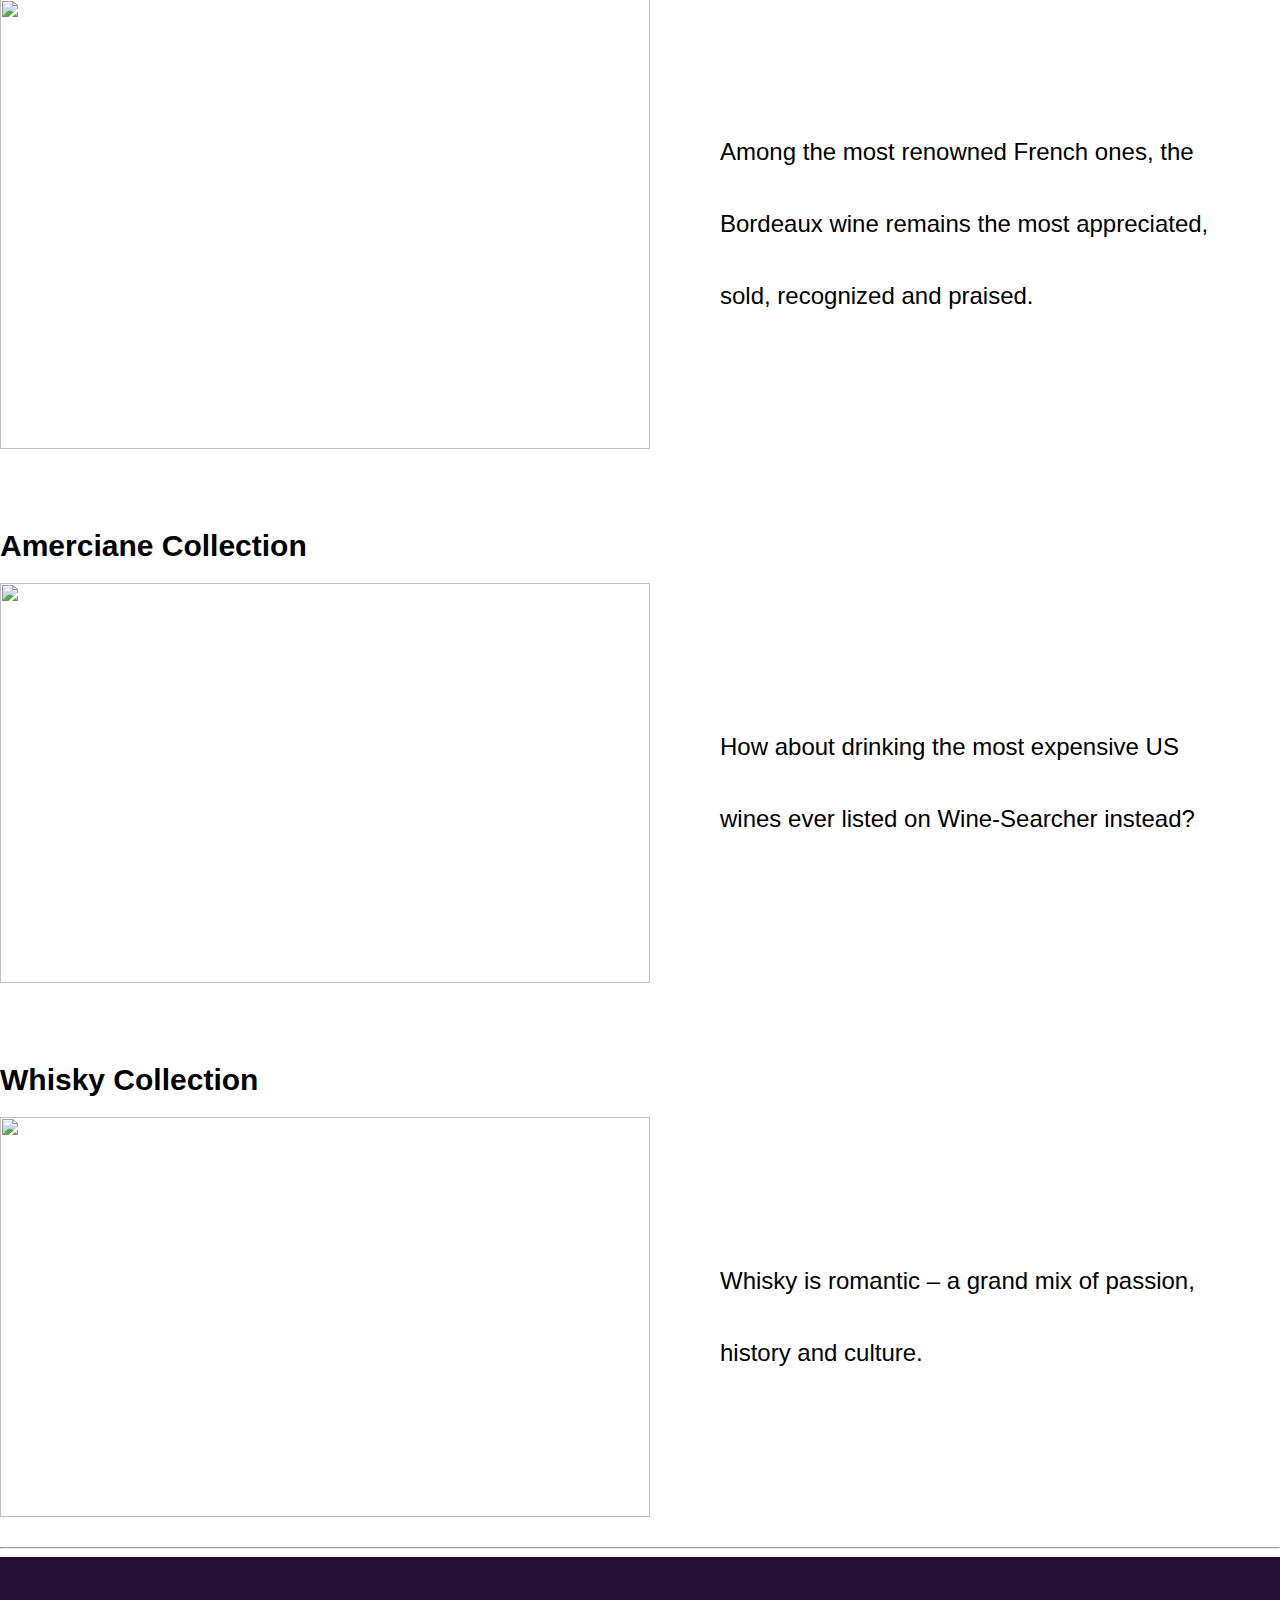
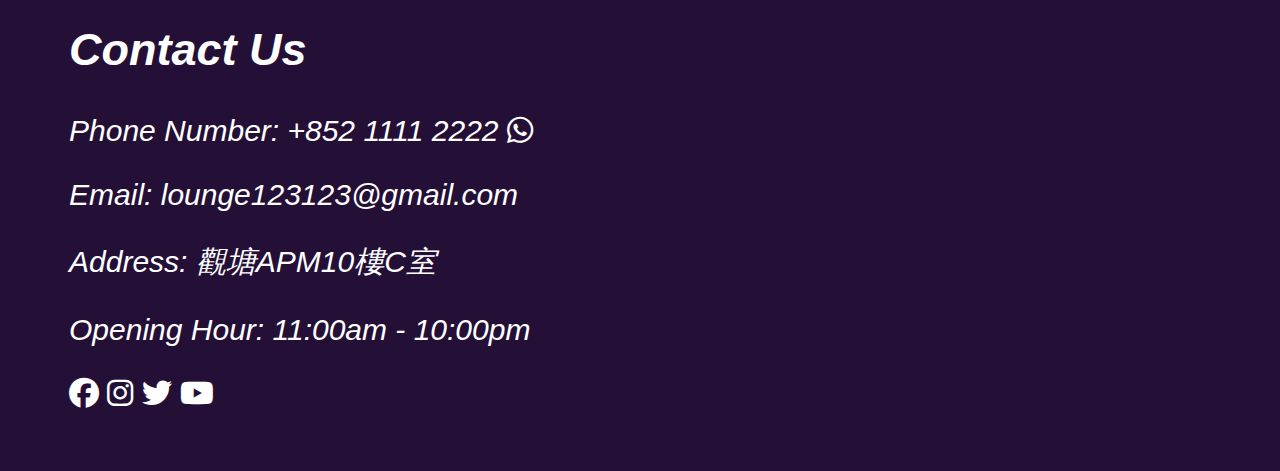
==== commit c4a749c6: "add hover" ====
--- a/index.html
+++ b/index.html
@@ -28,6 +28,7 @@
         <a class="btn" href="#contact"><button>Contact us</button></a>
 
     </header>
+
     <!-- Title -->
     <main>
         <a type="button" class="topButton" href="#BackToUp"><button>Back to top</button></a>
@@ -37,7 +38,16 @@
             </div>
         </div>
 
-    </main>
+    <!-- backgound pic -->
+
+
+    <div class='jumbotro'>
+        <h2>Explore the Night</h2>
+        <br>
+        <h3>With us</h3>
+    </div>
+
+
     <hr class='hr1'>
     <div class='intro'>
         <img id='twopic' src="lounge.jpeg" alt="loungeinside">
--- a/style.css
+++ b/style.css
@@ -90,6 +90,36 @@
   height: 450px;
   margin-top: 59px;
 }
+
+/*backgound pic*/
+
+.jumbotro{
+  background-image: url('louge.webp');
+  background-size: contain;
+  background-position: center ;
+  height: 500px;
+  opacity: 0.7;
+  z-index: -50;
+  
+}
+.jumbotro h2{
+  margin: 0 auto;
+  color:white;
+  text-align: center;
+  position: relative;
+  top: 140px;
+  font-size: 80px;
+
+}
+.jumbotro h3{
+  margin: 0 auto;
+  color: white;
+  text-align: center;
+  position: relative;
+  top: 160px;
+  font-size: 80px;
+}
+
 
 /*Intro*/
 #twopic {
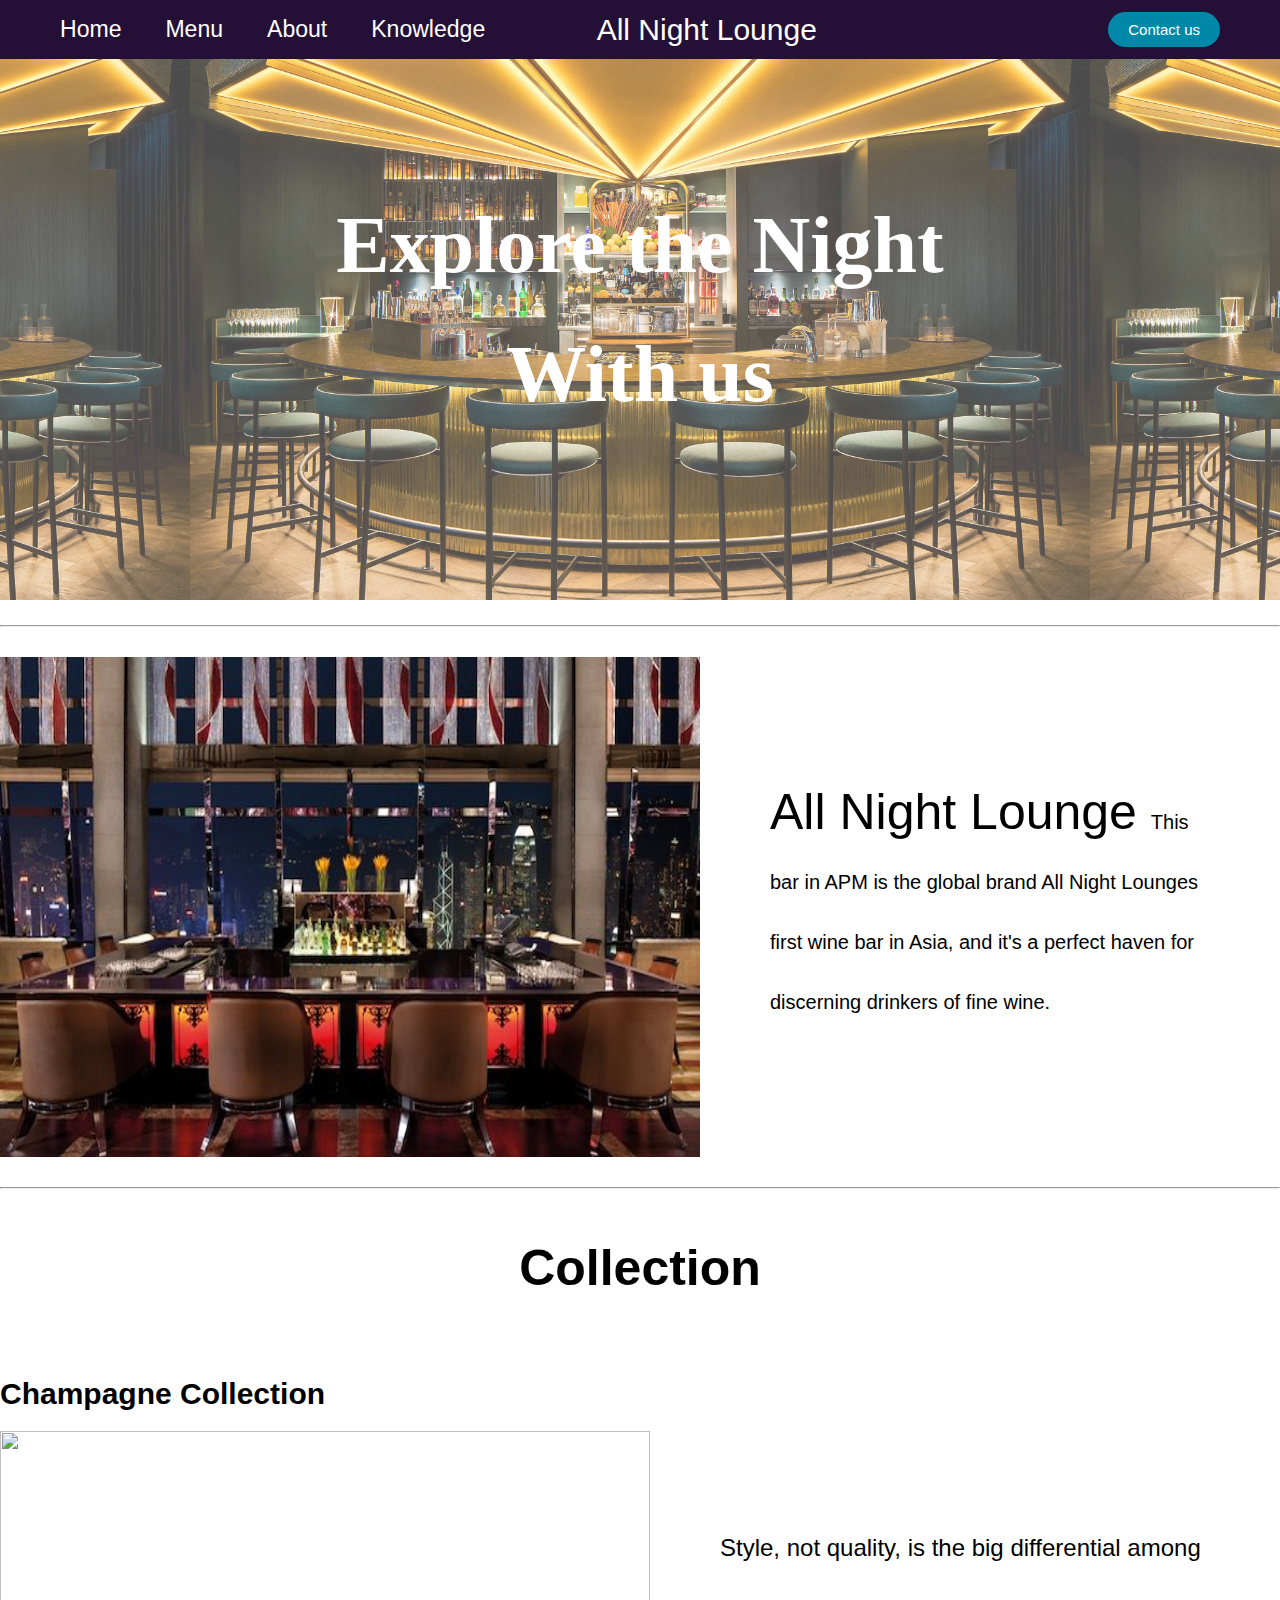
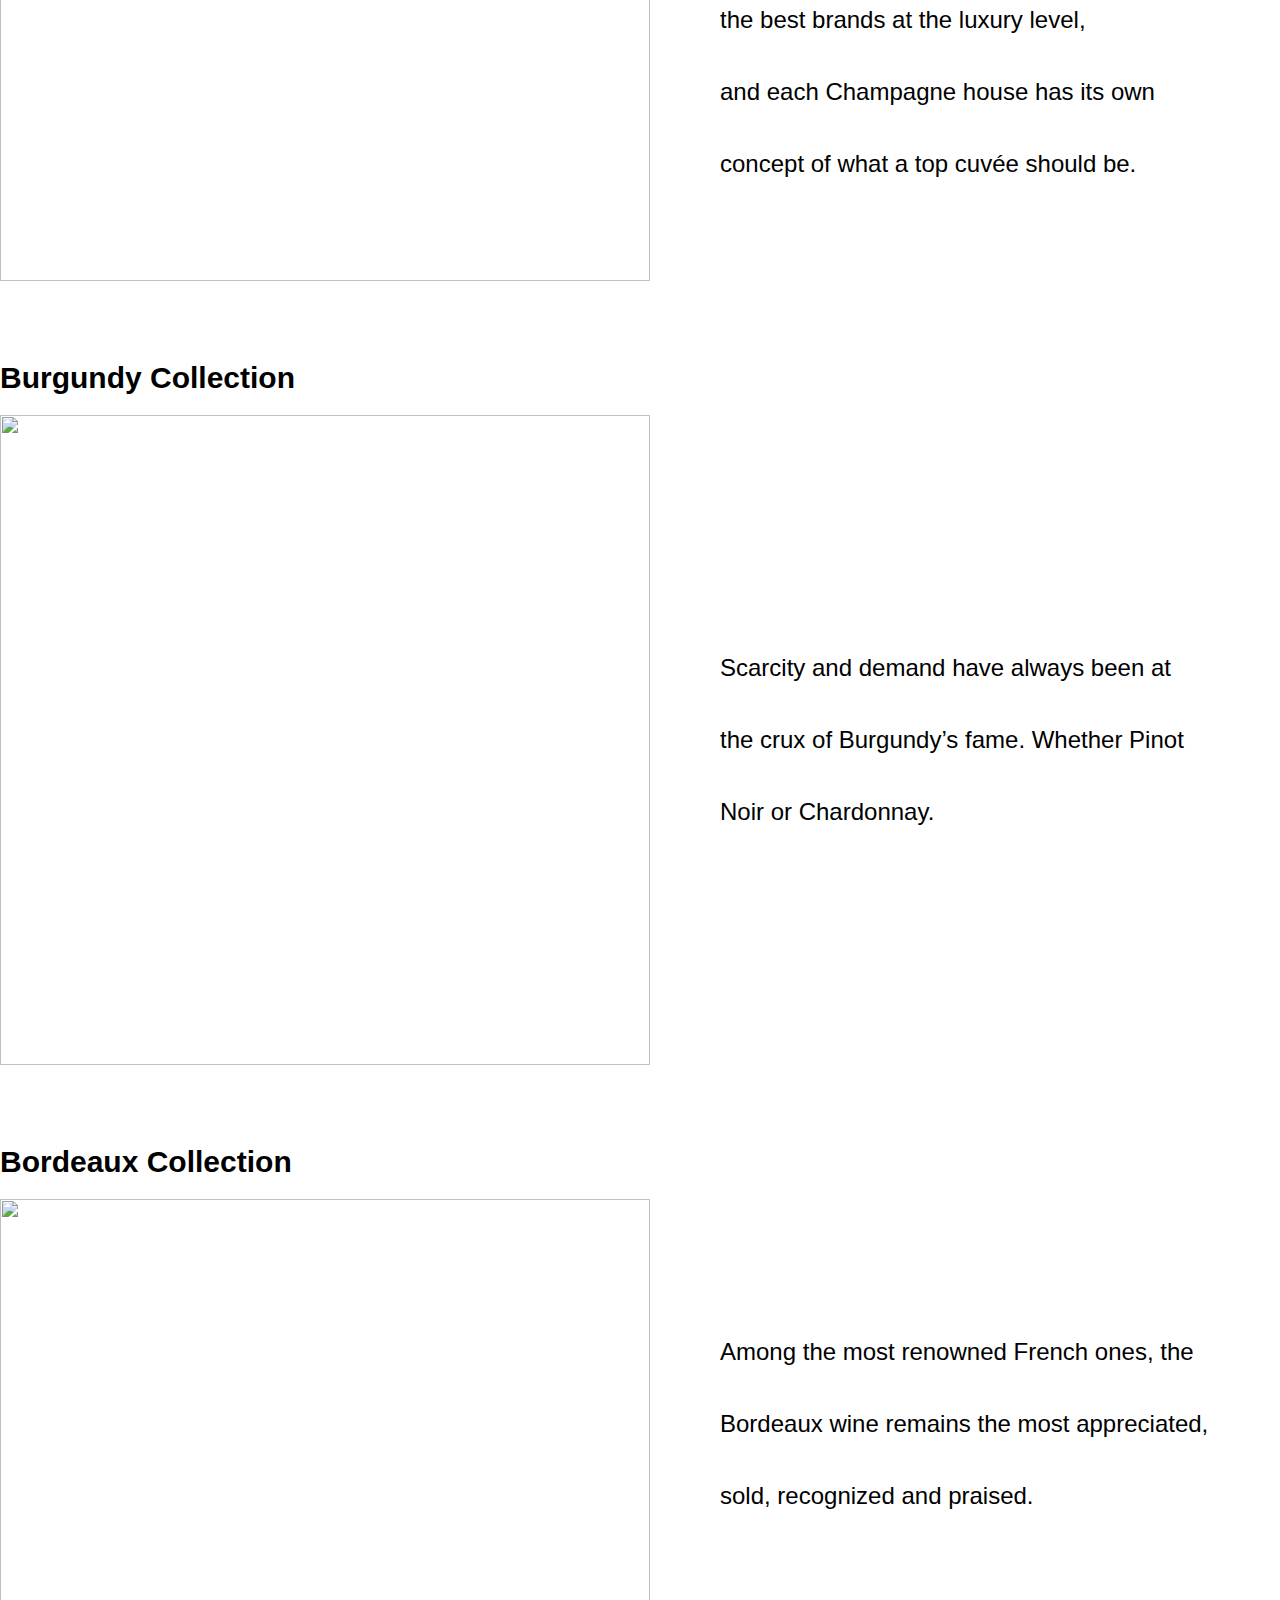
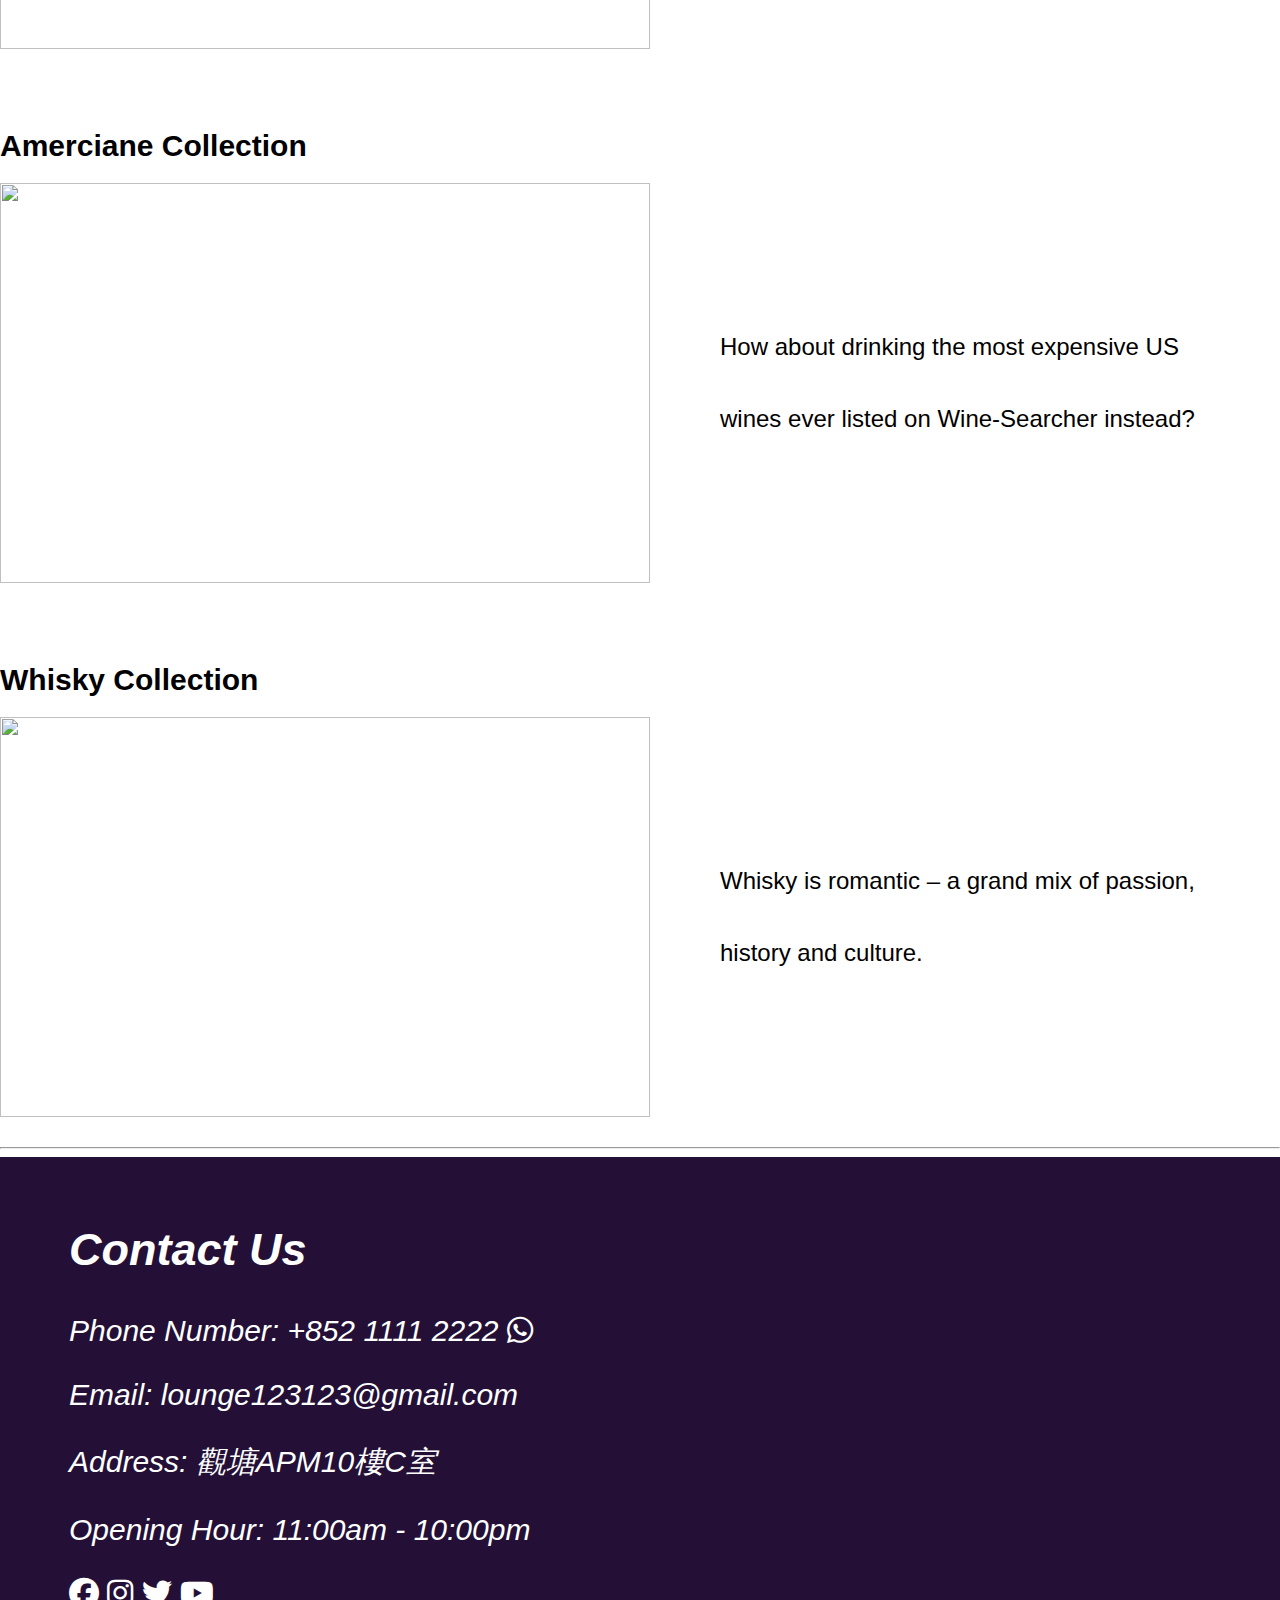
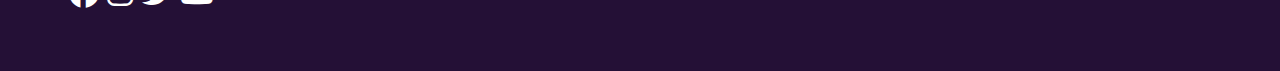
==== commit 29ed1e07: "background pic final final  fixed" ====
--- a/index.html
+++ b/index.html
@@ -30,13 +30,6 @@
     </header>
 
     <!-- Title -->
-    <main>
-        <a type="button" class="topButton" href="#BackToUp"><button>Back to top</button></a>
-        <div class='jumbotro'>
-            <div transform: translate3d(0px, 359.5px, 0px); background: url('lounge.webp'); opacity: 1;>
-                <img alt='lounge' id='onepic' src="louge.webp" width="100%" height="100%" />
-            </div>
-        </div>
 
     <!-- backgound pic -->
 
--- a/style.css
+++ b/style.css
@@ -27,14 +27,6 @@
 }
 
 /* Nav Bars*/
-li,
-a,
-button {
-  font-family: "Kdam Thmor Pro", sans-serif;
-  font-size: larger;
-  color: white;
-  text-decoration: none;
-}
 header {
   display: flex;
   justify-content: space-between;
@@ -44,6 +36,14 @@
   z-index: 10;
   position: fixed;
   width: 100%;
+}
+li,
+a,
+button {
+  font-family: "Kdam Thmor Pro", sans-serif;
+  font-size: larger;
+  color: white;
+  text-decoration: none;
 }
 
 .nav_link {
@@ -97,7 +97,7 @@
   background-image: url('louge.webp');
   background-size: contain;
   background-position: center ;
-  height: 500px;
+  height: 600px;
   opacity: 0.7;
   z-index: -50;
   
@@ -107,7 +107,7 @@
   color:white;
   text-align: center;
   position: relative;
-  top: 140px;
+  top: 200px;
   font-size: 80px;
 
 }
@@ -116,7 +116,7 @@
   color: white;
   text-align: center;
   position: relative;
-  top: 160px;
+  top: 220px;
   font-size: 80px;
 }
 
